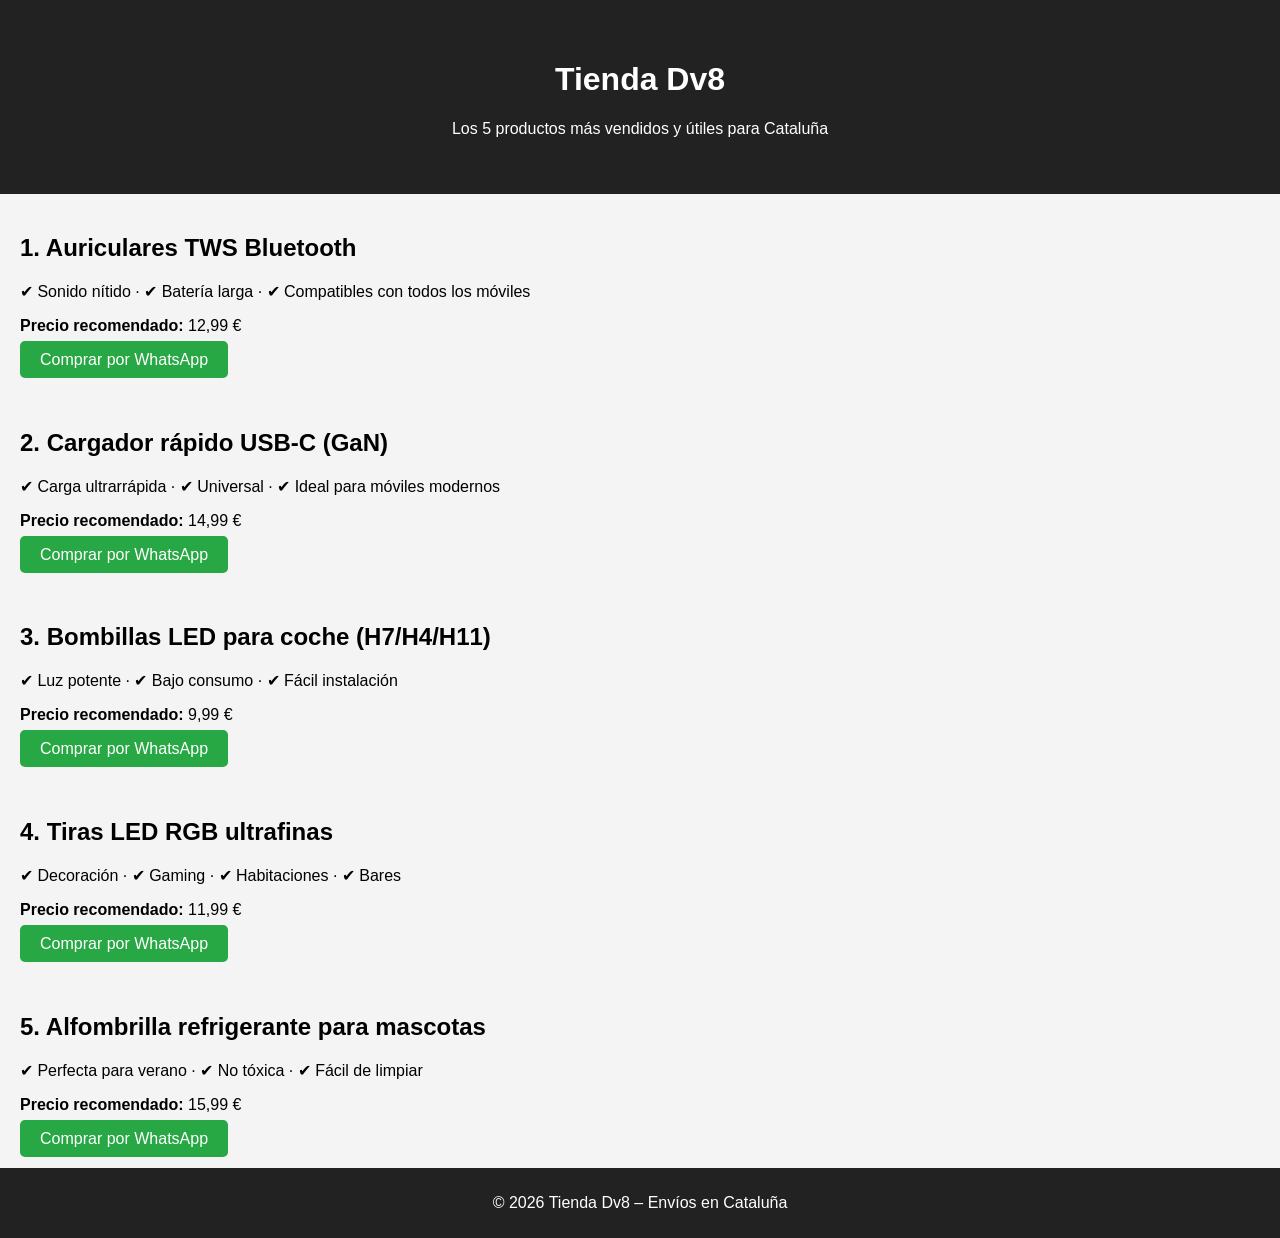
==== index.html @ 0e601c6a "Actualizar tienda NUEVOS PRODUCTOS – nuevo index.html" ====
<!DOCTYPE html>
<html lang="es">
<head>
  <meta charset="UTF-8">
  <title>Tienda Dv8 – Productos Top</title>
  <link rel="stylesheet" href="style.css">
</head>

<body>
  <header>
    <h1>Tienda Dv8</h1>
    <p>Los 5 productos más vendidos y útiles para Cataluña</p>
  </header>

  <section class="producto">
    <h2>1. Auriculares TWS Bluetooth</h2>
    <p>✔ Sonido nítido · ✔ Batería larga · ✔ Compatibles con todos los móviles</p>
    <p><strong>Precio recomendado:</strong> 12,99 €</p>
    <a class="btn" href="https://wa.me/34600000000">Comprar por WhatsApp</a>
  </section>

  <section class="producto">
    <h2>2. Cargador rápido USB‑C (GaN)</h2>
    <p>✔ Carga ultrarrápida · ✔ Universal · ✔ Ideal para móviles modernos</p>
    <p><strong>Precio recomendado:</strong> 14,99 €</p>
    <a class="btn" href="https://wa.me/34600000000">Comprar por WhatsApp</a>
  </section>

  <section class="producto">
    <h2>3. Bombillas LED para coche (H7/H4/H11)</h2>
    <p>✔ Luz potente · ✔ Bajo consumo · ✔ Fácil instalación</p>
    <p><strong>Precio recomendado:</strong> 9,99 €</p>
    <a class="btn" href="https://wa.me/34600000000">Comprar por WhatsApp</a>
  </section>

  <section class="producto">
    <h2>4. Tiras LED RGB ultrafinas</h2>
    <p>✔ Decoración · ✔ Gaming · ✔ Habitaciones · ✔ Bares</p>
    <p><strong>Precio recomendado:</strong> 11,99 €</p>
    <a class="btn" href="https://wa.me/34600000000">Comprar por WhatsApp</a>
  </section>

  <section class="producto">
    <h2>5. Alfombrilla refrigerante para mascotas</h2>
    <p>✔ Perfecta para verano · ✔ No tóxica · ✔ Fácil de limpiar</p>
    <p><strong>Precio recomendado:</strong> 15,99 €</p>
    <a class="btn" href="https://wa.me/34600000000">Comprar por WhatsApp</a>
  </section>

  <footer>
    <p>© 2026 Tienda Dv8 – Envíos en Cataluña</p>
  </footer>
</body>
</html>
---- style.css ----
body { font-family: Arial; margin: 0; background: #f4f4f4; }
header { background: #222; color: white; padding: 40px; text-align: center; }
.btn { background: #28a745; padding: 10px 20px; color: white; text-decoration: none; border-radius: 5px; }
section { padding: 20px; }
footer { background: #222; color: white; text-align: center; padding: 10px; }
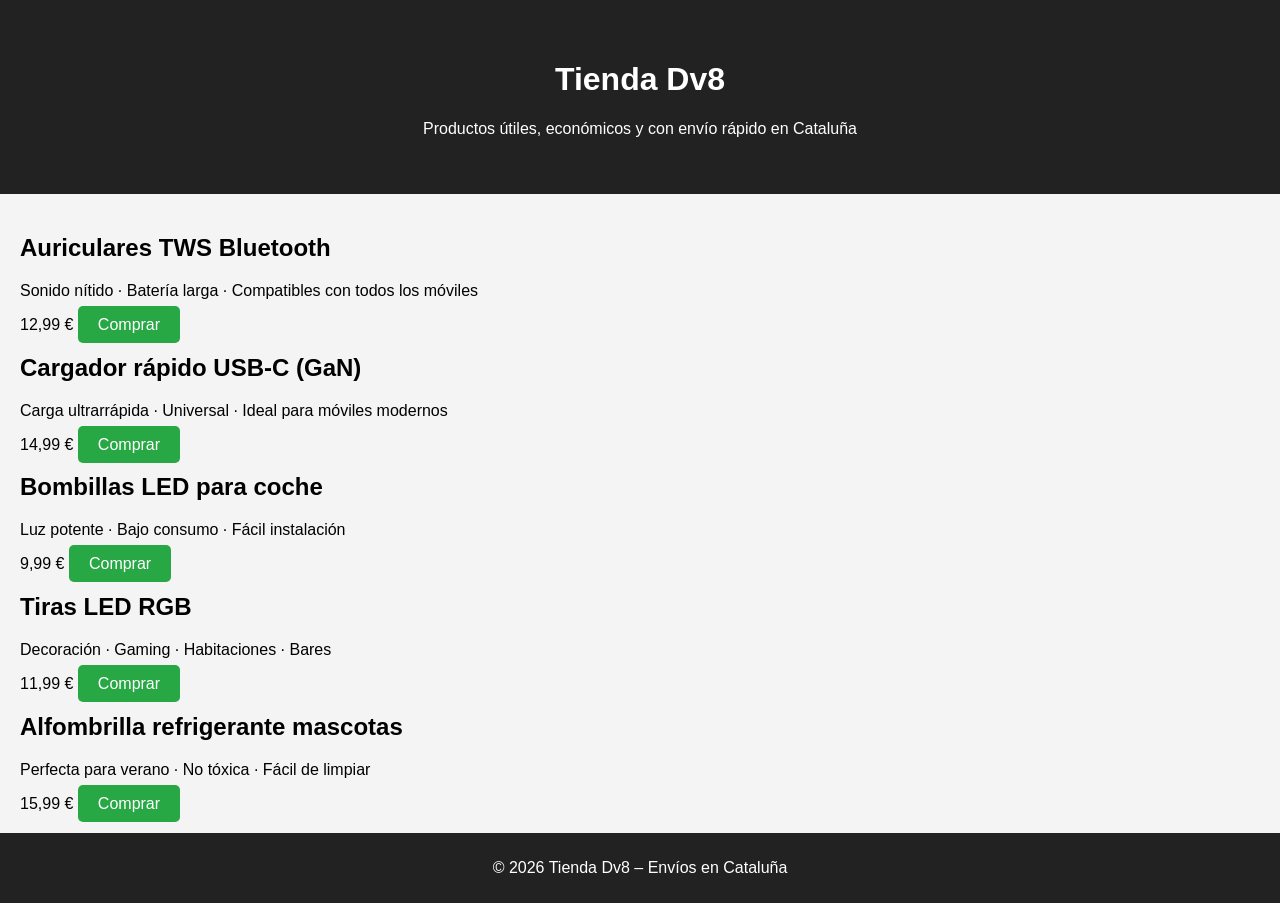
==== commit d5608d6e: "Update index.html" ====
--- a/index.html
+++ b/index.html
@@ -7,44 +7,48 @@
 </head>
 
 <body>
-  <header>
+  <header class="hero">
     <h1>Tienda Dv8</h1>
-    <p>Los 5 productos más vendidos y útiles para Cataluña</p>
+    <p>Productos útiles, económicos y con envío rápido en Cataluña</p>
   </header>
 
-  <section class="producto">
-    <h2>1. Auriculares TWS Bluetooth</h2>
-    <p>✔ Sonido nítido · ✔ Batería larga · ✔ Compatibles con todos los móviles</p>
-    <p><strong>Precio recomendado:</strong> 12,99 €</p>
-    <a class="btn" href="https://wa.me/34600000000">Comprar por WhatsApp</a>
-  </section>
+  <section class="productos-grid">
 
-  <section class="producto">
-    <h2>2. Cargador rápido USB‑C (GaN)</h2>
-    <p>✔ Carga ultrarrápida · ✔ Universal · ✔ Ideal para móviles modernos</p>
-    <p><strong>Precio recomendado:</strong> 14,99 €</p>
-    <a class="btn" href="https://wa.me/34600000000">Comprar por WhatsApp</a>
-  </section>
+    <div class="card">
+      <h2>Auriculares TWS Bluetooth</h2>
+      <p>Sonido nítido · Batería larga · Compatibles con todos los móviles</p>
+      <span class="precio">12,99 €</span>
+      <a class="btn" href="https://wa.me/34600000000">Comprar</a>
+    </div>
 
-  <section class="producto">
-    <h2>3. Bombillas LED para coche (H7/H4/H11)</h2>
-    <p>✔ Luz potente · ✔ Bajo consumo · ✔ Fácil instalación</p>
-    <p><strong>Precio recomendado:</strong> 9,99 €</p>
-    <a class="btn" href="https://wa.me/34600000000">Comprar por WhatsApp</a>
-  </section>
+    <div class="card">
+      <h2>Cargador rápido USB‑C (GaN)</h2>
+      <p>Carga ultrarrápida · Universal · Ideal para móviles modernos</p>
+      <span class="precio">14,99 €</span>
+      <a class="btn" href="https://wa.me/34600000000">Comprar</a>
+    </div>
 
-  <section class="producto">
-    <h2>4. Tiras LED RGB ultrafinas</h2>
-    <p>✔ Decoración · ✔ Gaming · ✔ Habitaciones · ✔ Bares</p>
-    <p><strong>Precio recomendado:</strong> 11,99 €</p>
-    <a class="btn" href="https://wa.me/34600000000">Comprar por WhatsApp</a>
-  </section>
+    <div class="card">
+      <h2>Bombillas LED para coche</h2>
+      <p>Luz potente · Bajo consumo · Fácil instalación</p>
+      <span class="precio">9,99 €</span>
+      <a class="btn" href="https://wa.me/34600000000">Comprar</a>
+    </div>
 
-  <section class="producto">
-    <h2>5. Alfombrilla refrigerante para mascotas</h2>
-    <p>✔ Perfecta para verano · ✔ No tóxica · ✔ Fácil de limpiar</p>
-    <p><strong>Precio recomendado:</strong> 15,99 €</p>
-    <a class="btn" href="https://wa.me/34600000000">Comprar por WhatsApp</a>
+    <div class="card">
+      <h2>Tiras LED RGB</h2>
+      <p>Decoración · Gaming · Habitaciones · Bares</p>
+      <span class="precio">11,99 €</span>
+      <a class="btn" href="https://wa.me/34600000000">Comprar</a>
+    </div>
+
+    <div class="card">
+      <h2>Alfombrilla refrigerante mascotas</h2>
+      <p>Perfecta para verano · No tóxica · Fácil de limpiar</p>
+      <span class="precio">15,99 €</span>
+      <a class="btn" href="https://wa.me/34600000000">Comprar</a>
+    </div>
+
   </section>
 
   <footer>
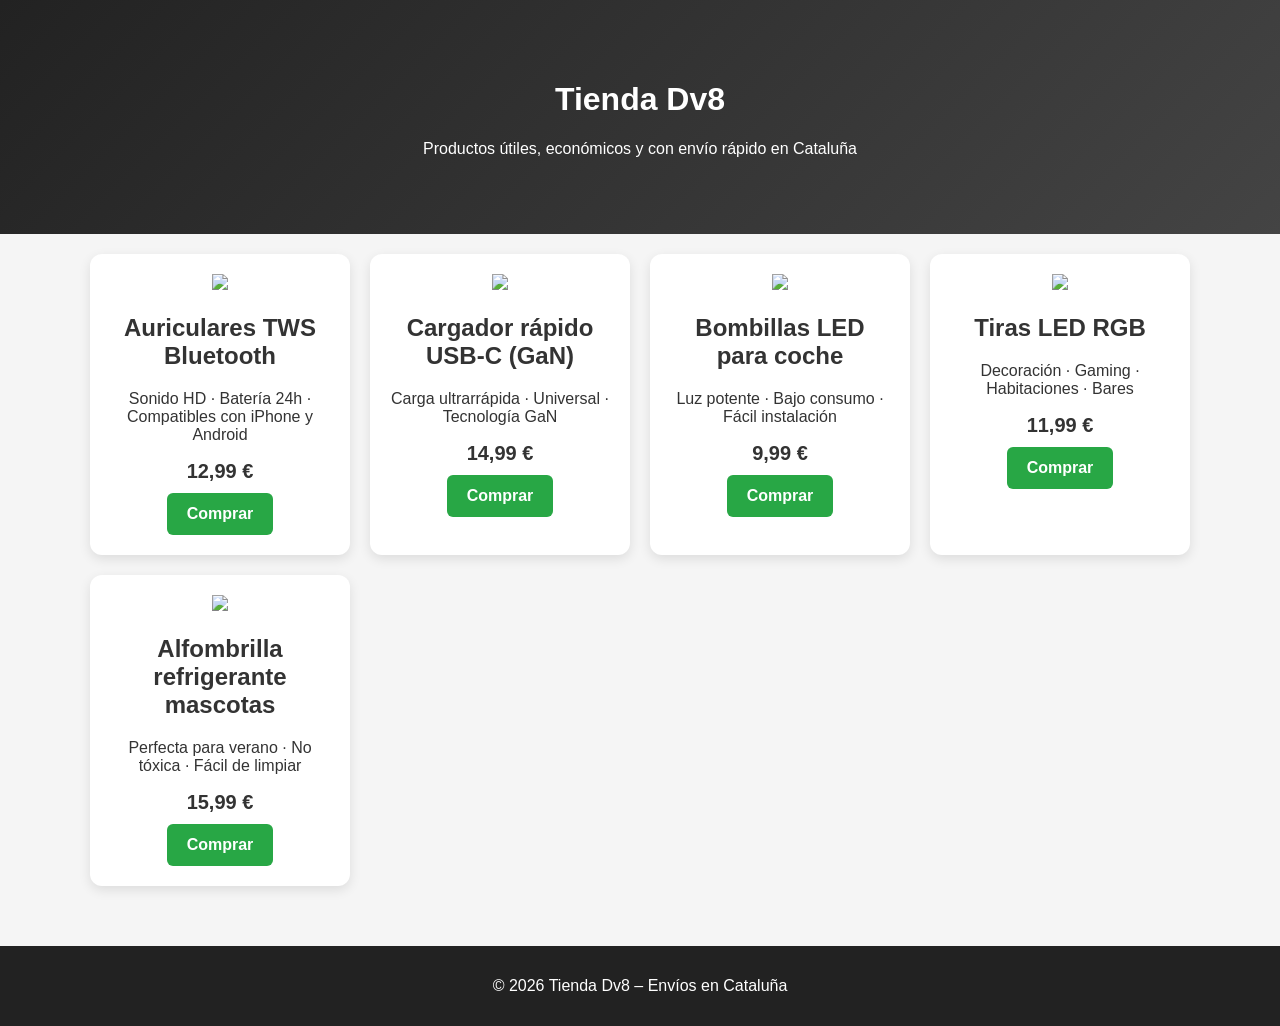
==== commit 977b0bcc: "Update index.html" ====
--- a/index.html
+++ b/index.html
@@ -14,42 +14,48 @@
 
   <section class="productos-grid">
 
-    <div class="card">
-      <h2>Auriculares TWS Bluetooth</h2>
-      <p>Sonido nítido · Batería larga · Compatibles con todos los móviles</p>
-      <span class="precio">12,99 €</span>
-      <a class="btn" href="https://wa.me/34600000000">Comprar</a>
-    </div>
+  <div class="card">
+    <img src="https://i.imgur.com/8kYtYtB.png" class="producto-img">
+    <h2>Auriculares TWS Bluetooth</h2>
+    <p>Sonido HD · Batería 24h · Compatibles con iPhone y Android</p>
+    <span class="precio">12,99 €</span>
+    <a class="btn" href="https://wa.me/34600000000">Comprar</a>
+  </div>
 
-    <div class="card">
-      <h2>Cargador rápido USB‑C (GaN)</h2>
-      <p>Carga ultrarrápida · Universal · Ideal para móviles modernos</p>
-      <span class="precio">14,99 €</span>
-      <a class="btn" href="https://wa.me/34600000000">Comprar</a>
-    </div>
+  <div class="card">
+    <img src="https://i.imgur.com/1tVhJgW.png" class="producto-img">
+    <h2>Cargador rápido USB‑C (GaN)</h2>
+    <p>Carga ultrarrápida · Universal · Tecnología GaN</p>
+    <span class="precio">14,99 €</span>
+    <a class="btn" href="https://wa.me/34600000000">Comprar</a>
+  </div>
 
-    <div class="card">
-      <h2>Bombillas LED para coche</h2>
-      <p>Luz potente · Bajo consumo · Fácil instalación</p>
-      <span class="precio">9,99 €</span>
-      <a class="btn" href="https://wa.me/34600000000">Comprar</a>
-    </div>
+  <div class="card">
+    <img src="https://i.imgur.com/6Xk8u2B.png" class="producto-img">
+    <h2>Bombillas LED para coche</h2>
+    <p>Luz potente · Bajo consumo · Fácil instalación</p>
+    <span class="precio">9,99 €</span>
+    <a class="btn" href="https://wa.me/34600000000">Comprar</a>
+  </div>
 
-    <div class="card">
-      <h2>Tiras LED RGB</h2>
-      <p>Decoración · Gaming · Habitaciones · Bares</p>
-      <span class="precio">11,99 €</span>
-      <a class="btn" href="https://wa.me/34600000000">Comprar</a>
-    </div>
+  <div class="card">
+    <img src="https://i.imgur.com/7Yt8r9P.png" class="producto-img">
+    <h2>Tiras LED RGB</h2>
+    <p>Decoración · Gaming · Habitaciones · Bares</p>
+    <span class="precio">11,99 €</span>
+    <a class="btn" href="https://wa.me/34600000000">Comprar</a>
+  </div>
 
-    <div class="card">
-      <h2>Alfombrilla refrigerante mascotas</h2>
-      <p>Perfecta para verano · No tóxica · Fácil de limpiar</p>
-      <span class="precio">15,99 €</span>
-      <a class="btn" href="https://wa.me/34600000000">Comprar</a>
-    </div>
+  <div class="card">
+    <img src="https://i.imgur.com/5kT8u8Q.png" class="producto-img">
+    <h2>Alfombrilla refrigerante mascotas</h2>
+    <p>Perfecta para verano · No tóxica · Fácil de limpiar</p>
+    <span class="precio">15,99 €</span>
+    <a class="btn" href="https://wa.me/34600000000">Comprar</a>
+  </div>
 
-  </section>
+</section>
+
 
   <footer>
     <p>© 2026 Tienda Dv8 – Envíos en Cataluña</p>
--- a/style.css
+++ b/style.css
@@ -1,5 +1,69 @@
-body { font-family: Arial; margin: 0; background: #f4f4f4; }
-header { background: #222; color: white; padding: 40px; text-align: center; }
-.btn { background: #28a745; padding: 10px 20px; color: white; text-decoration: none; border-radius: 5px; }
-section { padding: 20px; }
-footer { background: #222; color: white; text-align: center; padding: 10px; }
+body {
+  font-family: Arial, sans-serif;
+  margin: 0;
+  background: #f5f5f5;
+  color: #333;
+}
+
+/* HERO */
+.hero {
+  background: linear-gradient(135deg, #222, #444);
+  color: white;
+  text-align: center;
+  padding: 60px 20px;
+}
+
+/* GRID */
+.productos-grid {
+  display: grid;
+  grid-template-columns: repeat(auto-fit, minmax(260px, 1fr));
+  gap: 20px;
+  padding: 20px;
+  max-width: 1100px;
+  margin: auto;
+}
+
+/* PRODUCT CARD */
+.card {
+  background: white;
+  padding: 20px;
+  border-radius: 12px;
+  box-shadow: 0 4px 12px rgba(0,0,0,0.1);
+  text-align: center;
+  transition: transform 0.2s;
+}
+
+.card:hover {
+  transform: translateY(-5px);
+}
+
+.precio {
+  display: block;
+  font-size: 20px;
+  font-weight: bold;
+  margin: 10px 0;
+}
+
+/* BUTTON */
+.btn {
+  display: inline-block;
+  background: #28a745;
+  padding: 12px 20px;
+  color: white;
+  text-decoration: none;
+  border-radius: 6px;
+  font-weight: bold;
+}
+
+.btn:hover {
+  background: #218838;
+}
+
+/* FOOTER */
+footer {
+  background: #222;
+  color: white;
+  text-align: center;
+  padding: 15px;
+  margin-top: 40px;
+}
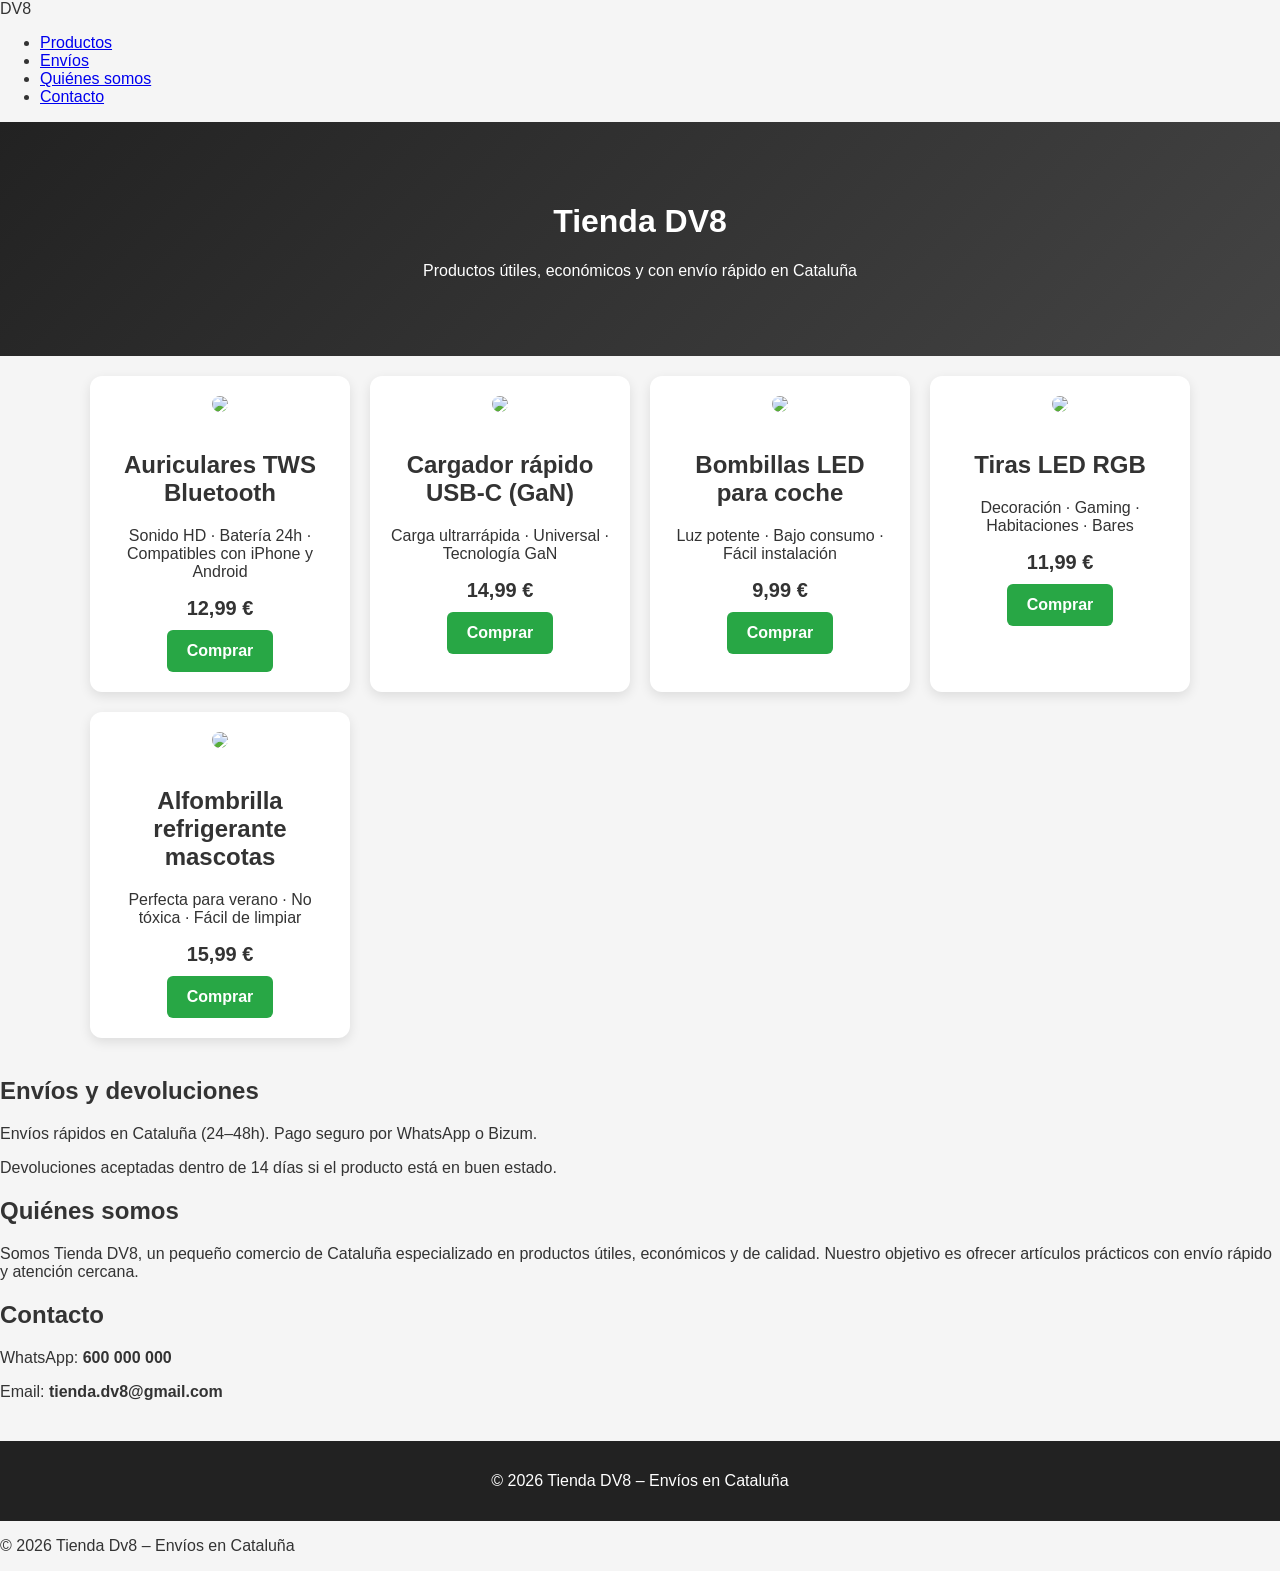
==== commit aa0a7601: "Update index.html" ====
--- a/index.html
+++ b/index.html
@@ -2,62 +2,102 @@
 <html lang="es">
 <head>
   <meta charset="UTF-8">
-  <title>Tienda Dv8 – Productos Top</title>
+  <title>Tienda DV8 – Productos Útiles y Económicos</title>
   <link rel="stylesheet" href="style.css">
 </head>
 
 <body>
+
+  <!-- NAV -->
+  <nav>
+    <div class="logo">DV8</div>
+    <ul>
+      <li><a href="#productos">Productos</a></li>
+      <li><a href="#envios">Envíos</a></li>
+      <li><a href="#nosotros">Quiénes somos</a></li>
+      <li><a href="#contacto">Contacto</a></li>
+    </ul>
+  </nav>
+
+  <!-- HERO -->
   <header class="hero">
-    <h1>Tienda Dv8</h1>
+    <h1>Tienda DV8</h1>
     <p>Productos útiles, económicos y con envío rápido en Cataluña</p>
   </header>
 
-  <section class="productos-grid">
+  <!-- PRODUCTOS -->
+  <section id="productos" class="productos-grid">
 
-  <div class="card">
-    <img src="https://i.imgur.com/8kYtYtB.png" class="producto-img">
-    <h2>Auriculares TWS Bluetooth</h2>
-    <p>Sonido HD · Batería 24h · Compatibles con iPhone y Android</p>
-    <span class="precio">12,99 €</span>
-    <a class="btn" href="https://wa.me/34600000000">Comprar</a>
-  </div>
+    <div class="card">
+      <img src="https://i.imgur.com/8kYtYtB.png" class="producto-img">
+      <h2>Auriculares TWS Bluetooth</h2>
+      <p>Sonido HD · Batería 24h · Compatibles con iPhone y Android</p>
+      <span class="precio">12,99 €</span>
+      <a class="btn" href="https://wa.me/34600000000">Comprar</a>
+    </div>
 
-  <div class="card">
-    <img src="https://i.imgur.com/1tVhJgW.png" class="producto-img">
-    <h2>Cargador rápido USB‑C (GaN)</h2>
-    <p>Carga ultrarrápida · Universal · Tecnología GaN</p>
-    <span class="precio">14,99 €</span>
-    <a class="btn" href="https://wa.me/34600000000">Comprar</a>
-  </div>
+    <div class="card">
+      <img src="https://i.imgur.com/1tVhJgW.png" class="producto-img">
+      <h2>Cargador rápido USB‑C (GaN)</h2>
+      <p>Carga ultrarrápida · Universal · Tecnología GaN</p>
+      <span class="precio">14,99 €</span>
+      <a class="btn" href="https://wa.me/34600000000">Comprar</a>
+    </div>
 
-  <div class="card">
-    <img src="https://i.imgur.com/6Xk8u2B.png" class="producto-img">
-    <h2>Bombillas LED para coche</h2>
-    <p>Luz potente · Bajo consumo · Fácil instalación</p>
-    <span class="precio">9,99 €</span>
-    <a class="btn" href="https://wa.me/34600000000">Comprar</a>
-  </div>
+    <div class="card">
+      <img src="https://i.imgur.com/6Xk8u2B.png" class="producto-img">
+      <h2>Bombillas LED para coche</h2>
+      <p>Luz potente · Bajo consumo · Fácil instalación</p>
+      <span class="precio">9,99 €</span>
+      <a class="btn" href="https://wa.me/34600000000">Comprar</a>
+    </div>
 
-  <div class="card">
-    <img src="https://i.imgur.com/7Yt8r9P.png" class="producto-img">
-    <h2>Tiras LED RGB</h2>
-    <p>Decoración · Gaming · Habitaciones · Bares</p>
-    <span class="precio">11,99 €</span>
-    <a class="btn" href="https://wa.me/34600000000">Comprar</a>
-  </div>
+    <div class="card">
+      <img src="https://i.imgur.com/7Yt8r9P.png" class="producto-img">
+      <h2>Tiras LED RGB</h2>
+      <p>Decoración · Gaming · Habitaciones · Bares</p>
+      <span class="precio">11,99 €</span>
+      <a class="btn" href="https://wa.me/34600000000">Comprar</a>
+    </div>
 
-  <div class="card">
-    <img src="https://i.imgur.com/5kT8u8Q.png" class="producto-img">
-    <h2>Alfombrilla refrigerante mascotas</h2>
-    <p>Perfecta para verano · No tóxica · Fácil de limpiar</p>
-    <span class="precio">15,99 €</span>
-    <a class="btn" href="https://wa.me/34600000000">Comprar</a>
-  </div>
+    <div class="card">
+      <img src="https://i.imgur.com/5kT8u8Q.png" class="producto-img">
+      <h2>Alfombrilla refrigerante mascotas</h2>
+      <p>Perfecta para verano · No tóxica · Fácil de limpiar</p>
+      <span class="precio">15,99 €</span>
+      <a class="btn" href="https://wa.me/34600000000">Comprar</a>
+    </div>
 
-</section>
+  </section>
 
+  <!-- ENVÍOS -->
+  <section id="envios" class="info">
+    <h2>Envíos y devoluciones</h2>
+    <p>Envíos rápidos en Cataluña (24–48h). Pago seguro por WhatsApp o Bizum.</p>
+    <p>Devoluciones aceptadas dentro de 14 días si el producto está en buen estado.</p>
+  </section>
 
+  <!-- QUIÉNES SOMOS -->
+  <section id="nosotros" class="info">
+    <h2>Quiénes somos</h2>
+    <p>Somos Tienda DV8, un pequeño comercio de Cataluña especializado en productos útiles, económicos y de calidad. Nuestro objetivo es ofrecer artículos prácticos con envío rápido y atención cercana.</p>
+  </section>
+
+  <!-- CONTACTO -->
+  <section id="contacto" class="info">
+    <h2>Contacto</h2>
+    <p>WhatsApp: <strong>600 000 000</strong></p>
+    <p>Email: <strong>tienda.dv8@gmail.com</strong></p>
+  </section>
+
+  <!-- FOOTER -->
   <footer>
+    <p>© 2026 Tienda DV8 – Envíos en Cataluña</p>
+  </footer>
+
+</body>
+</html>
+
     <p>© 2026 Tienda Dv8 – Envíos en Cataluña</p>
   </footer>
 </body>
--- a/style.css
+++ b/style.css
@@ -67,3 +67,8 @@
   padding: 15px;
   margin-top: 40px;
 }
+.producto-img {
+  width: 100%;
+  border-radius: 10px;
+  margin-bottom: 15px;
+}
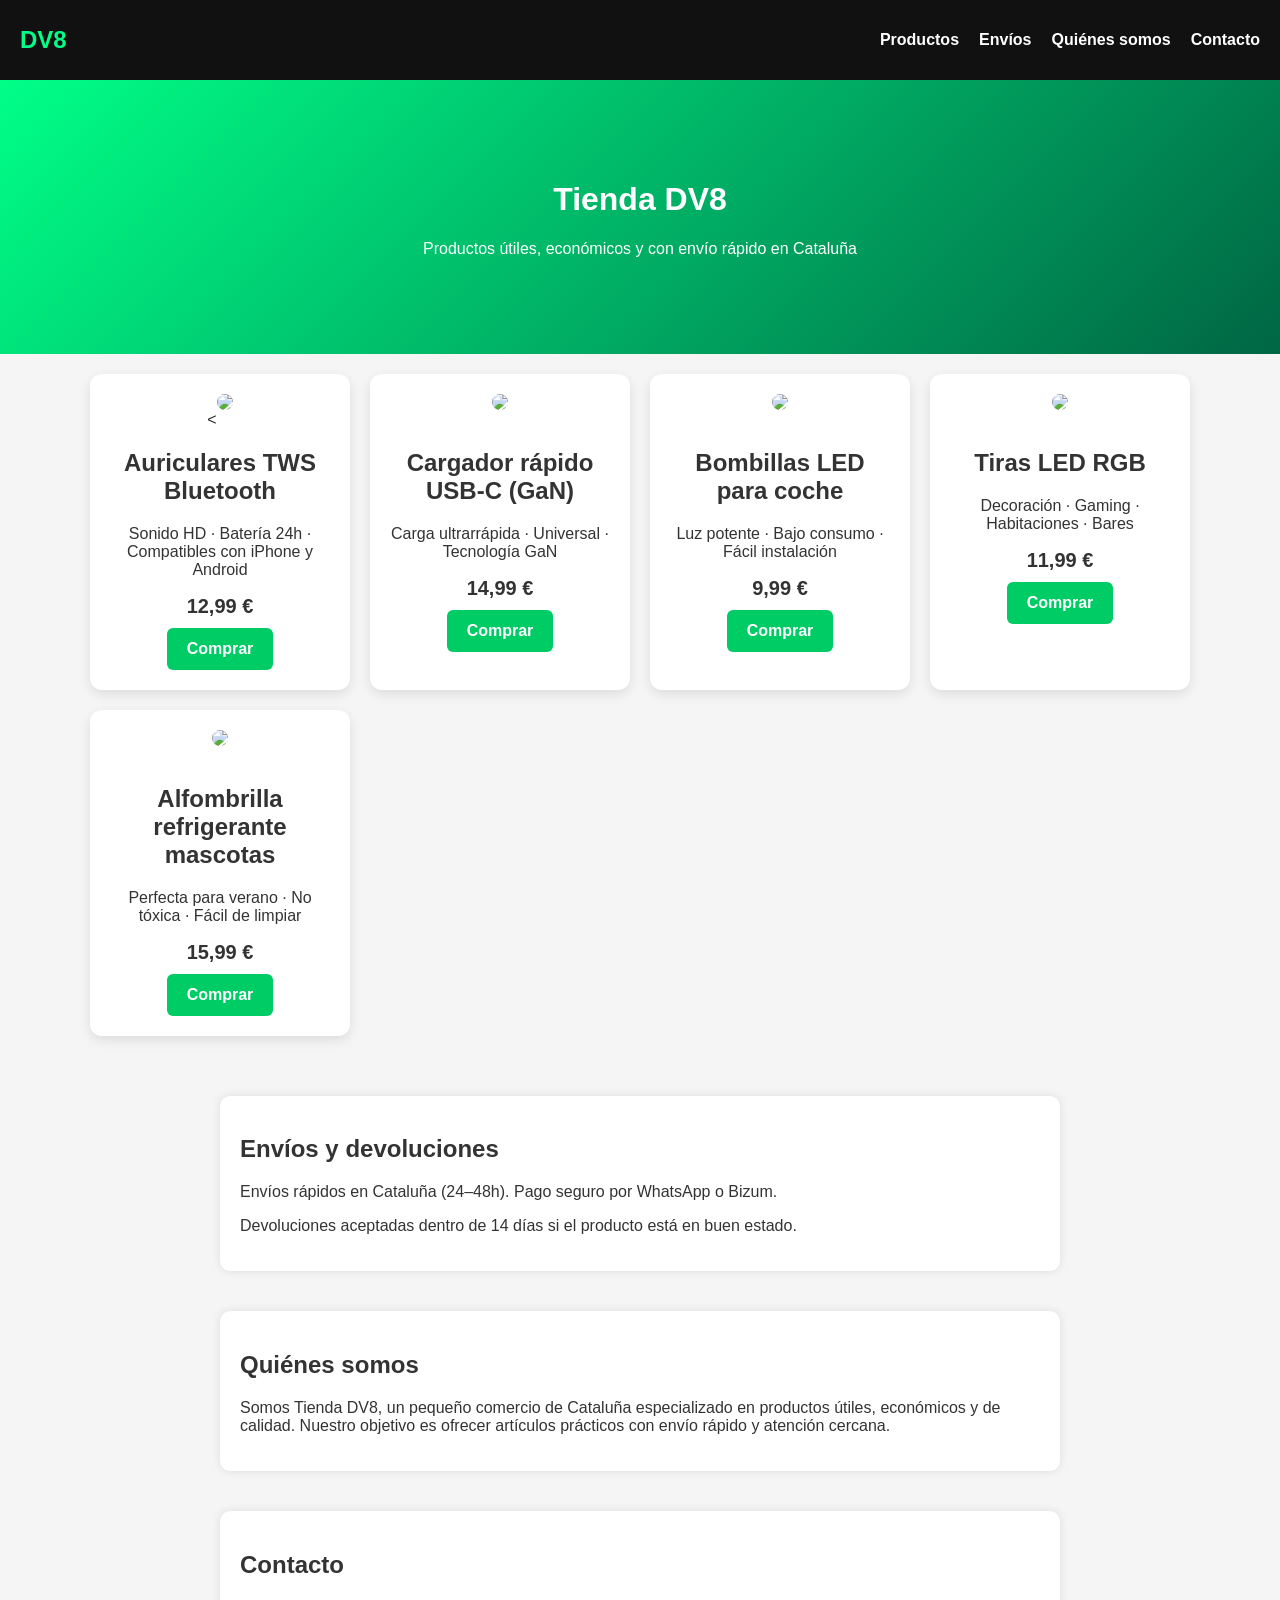
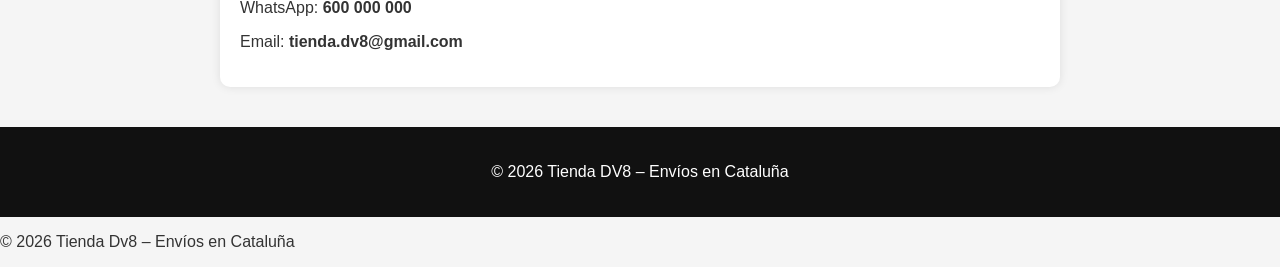
==== commit 8d587c33: "Update index.html" ====
--- a/index.html
+++ b/index.html
@@ -29,7 +29,7 @@
   <section id="productos" class="productos-grid">
 
     <div class="card">
-      <img src="https://i.imgur.com/8kYtYtB.png" class="producto-img">
+      <<img src="https://i.imgur.com/1QeQw7B.jpeg" class="producto-img">
       <h2>Auriculares TWS Bluetooth</h2>
       <p>Sonido HD · Batería 24h · Compatibles con iPhone y Android</p>
       <span class="precio">12,99 €</span>
--- a/style.css
+++ b/style.css
@@ -1,3 +1,4 @@
+/* GENERAL */
 body {
   font-family: Arial, sans-serif;
   margin: 0;
@@ -5,12 +6,44 @@
   color: #333;
 }
 
+/* NAV */
+nav {
+  background: #111;
+  color: white;
+  padding: 15px 20px;
+  display: flex;
+  justify-content: space-between;
+  align-items: center;
+}
+
+nav .logo {
+  font-size: 24px;
+  font-weight: bold;
+  color: #00ff88;
+}
+
+nav ul {
+  list-style: none;
+  display: flex;
+  gap: 20px;
+}
+
+nav ul li a {
+  color: white;
+  text-decoration: none;
+  font-weight: bold;
+}
+
+nav ul li a:hover {
+  color: #00ff88;
+}
+
 /* HERO */
 .hero {
-  background: linear-gradient(135deg, #222, #444);
+  background: linear-gradient(135deg, #00ff88, #006644);
   color: white;
   text-align: center;
-  padding: 60px 20px;
+  padding: 80px 20px;
 }
 
 /* GRID */
@@ -37,6 +70,12 @@
   transform: translateY(-5px);
 }
 
+.producto-img {
+  width: 100%;
+  border-radius: 10px;
+  margin-bottom: 15px;
+}
+
 .precio {
   display: block;
   font-size: 20px;
@@ -47,7 +86,7 @@
 /* BUTTON */
 .btn {
   display: inline-block;
-  background: #28a745;
+  background: #00cc66;
   padding: 12px 20px;
   color: white;
   text-decoration: none;
@@ -56,18 +95,28 @@
 }
 
 .btn:hover {
-  background: #218838;
+  background: #00994d;
+}
+
+/* INFO SECTIONS */
+.info {
+  max-width: 800px;
+  margin: 40px auto;
+  background: white;
+  padding: 20px;
+  border-radius: 10px;
+  box-shadow: 0 0 10px rgba(0,0,0,0.1);
 }
 
 /* FOOTER */
 footer {
-  background: #222;
+  background: #111;
   color: white;
   text-align: center;
-  padding: 15px;
+  padding: 20px;
   margin-top: 40px;
 }
-.producto-img {
+
   width: 100%;
   border-radius: 10px;
   margin-bottom: 15px;
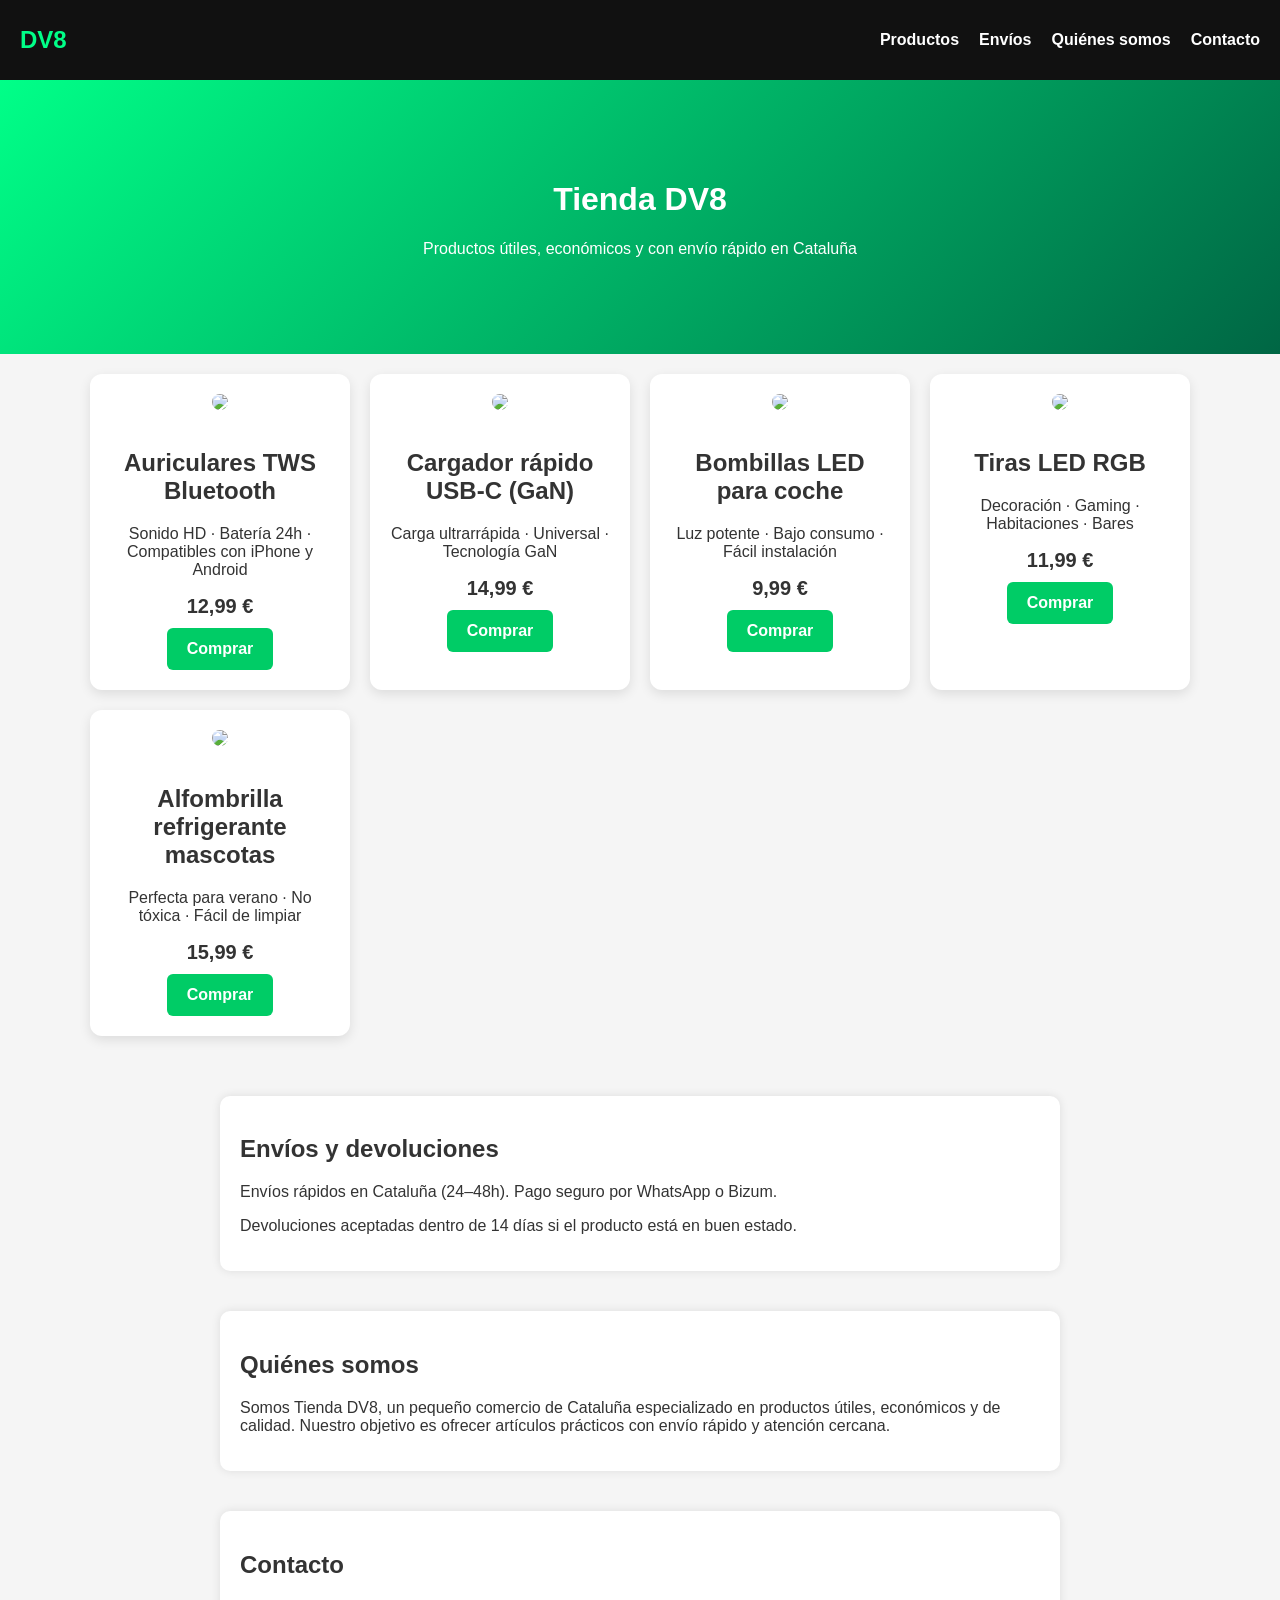
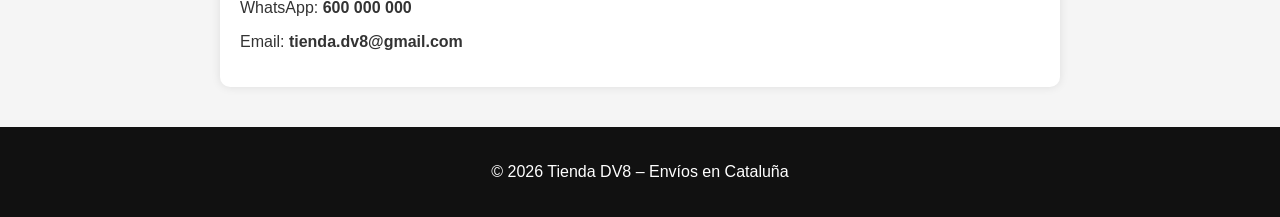
==== commit 67926e81: "Update index.html" ====
--- a/index.html
+++ b/index.html
@@ -29,7 +29,7 @@
   <section id="productos" class="productos-grid">
 
     <div class="card">
-      <<img src="https://i.imgur.com/1QeQw7B.jpeg" class="producto-img">
+      <img src="https://i.imgur.com/1QeQw7B.jpeg" class="producto-img">
       <h2>Auriculares TWS Bluetooth</h2>
       <p>Sonido HD · Batería 24h · Compatibles con iPhone y Android</p>
       <span class="precio">12,99 €</span>
@@ -37,7 +37,7 @@
     </div>
 
     <div class="card">
-      <img src="https://i.imgur.com/1tVhJgW.png" class="producto-img">
+      <img src="https://i.imgur.com/8mQmQyH.jpeg" class="producto-img">
       <h2>Cargador rápido USB‑C (GaN)</h2>
       <p>Carga ultrarrápida · Universal · Tecnología GaN</p>
       <span class="precio">14,99 €</span>
@@ -45,7 +45,7 @@
     </div>
 
     <div class="card">
-      <img src="https://i.imgur.com/6Xk8u2B.png" class="producto-img">
+      <img src="https://i.imgur.com/0pYq7rX.jpeg" class="producto-img">
       <h2>Bombillas LED para coche</h2>
       <p>Luz potente · Bajo consumo · Fácil instalación</p>
       <span class="precio">9,99 €</span>
@@ -53,7 +53,7 @@
     </div>
 
     <div class="card">
-      <img src="https://i.imgur.com/7Yt8r9P.png" class="producto-img">
+      <img src="https://i.imgur.com/6t7p0fF.jpeg" class="producto-img">
       <h2>Tiras LED RGB</h2>
       <p>Decoración · Gaming · Habitaciones · Bares</p>
       <span class="precio">11,99 €</span>
@@ -61,7 +61,7 @@
     </div>
 
     <div class="card">
-      <img src="https://i.imgur.com/5kT8u8Q.png" class="producto-img">
+      <img src="https://i.imgur.com/7pXJf8O.jpeg" class="producto-img">
       <h2>Alfombrilla refrigerante mascotas</h2>
       <p>Perfecta para verano · No tóxica · Fácil de limpiar</p>
       <span class="precio">15,99 €</span>
@@ -98,7 +98,6 @@
 </body>
 </html>
 
-    <p>© 2026 Tienda Dv8 – Envíos en Cataluña</p>
   </footer>
 </body>
 </html>
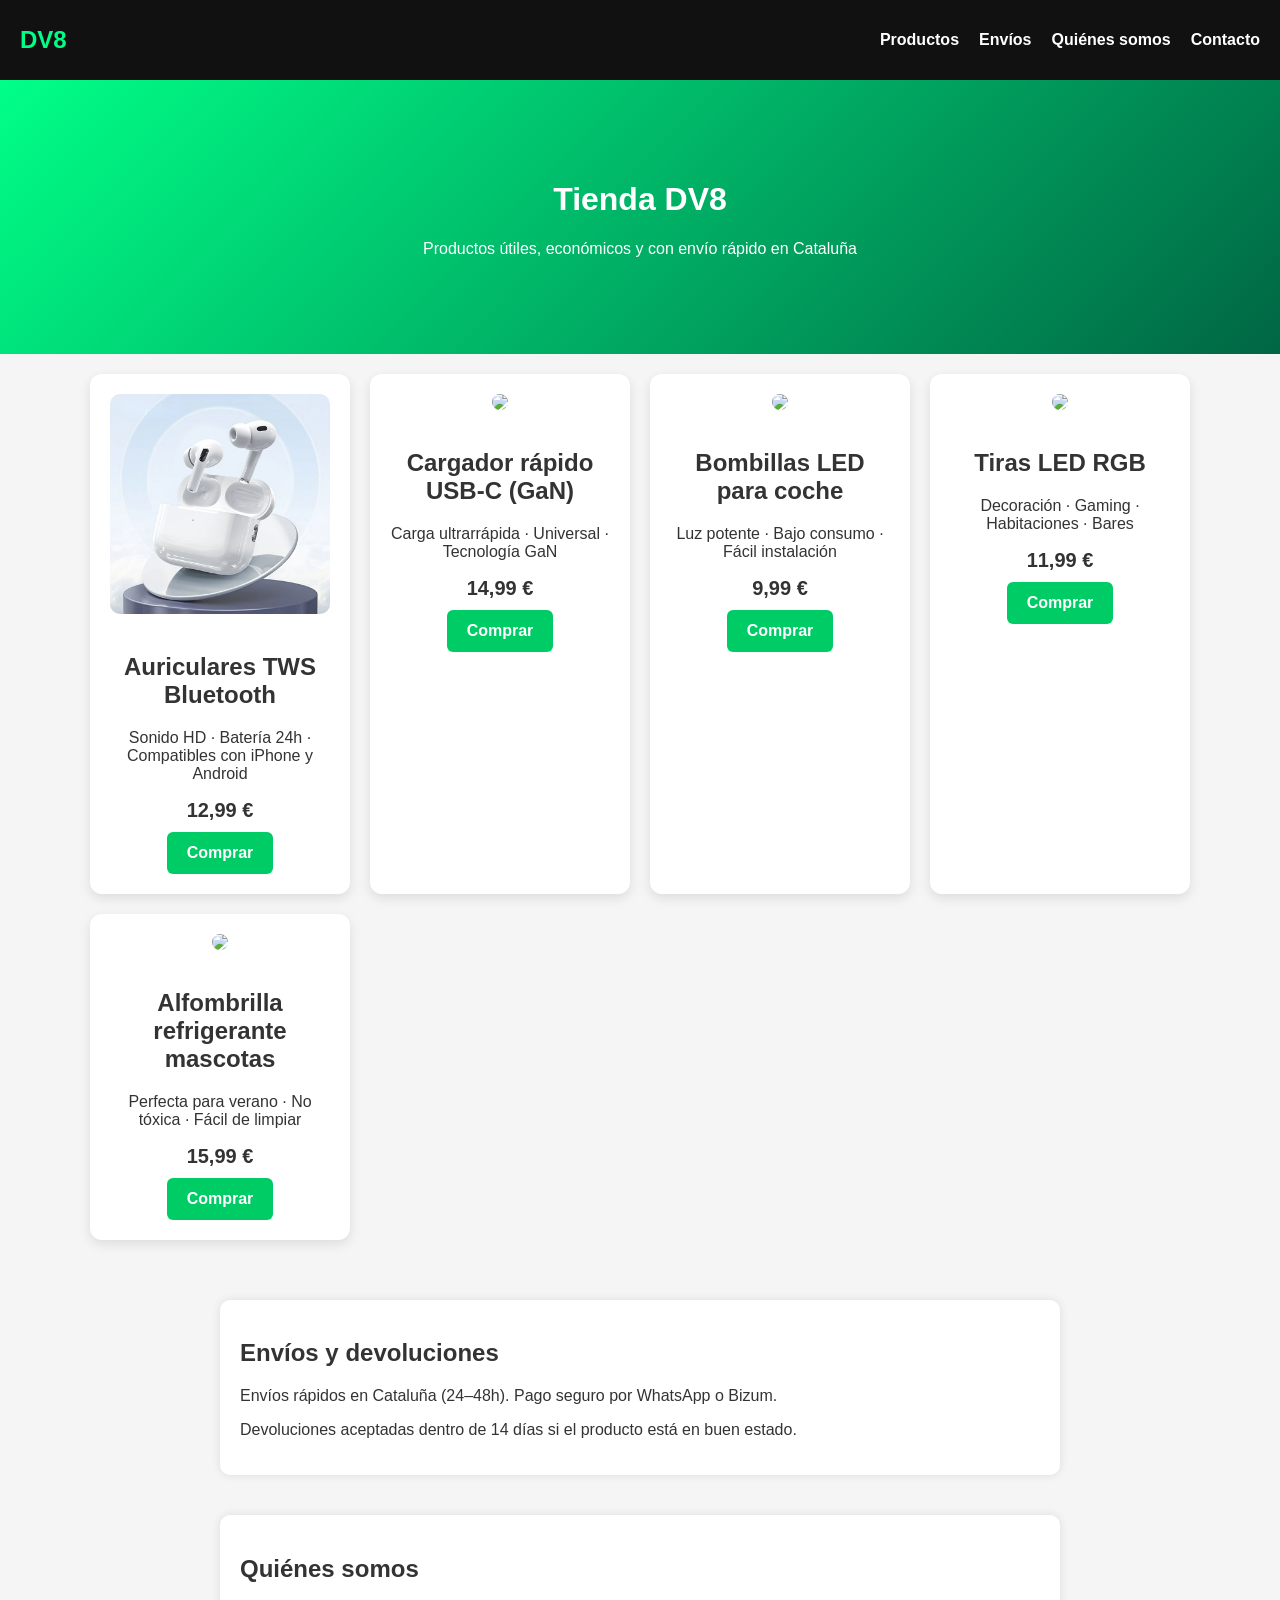
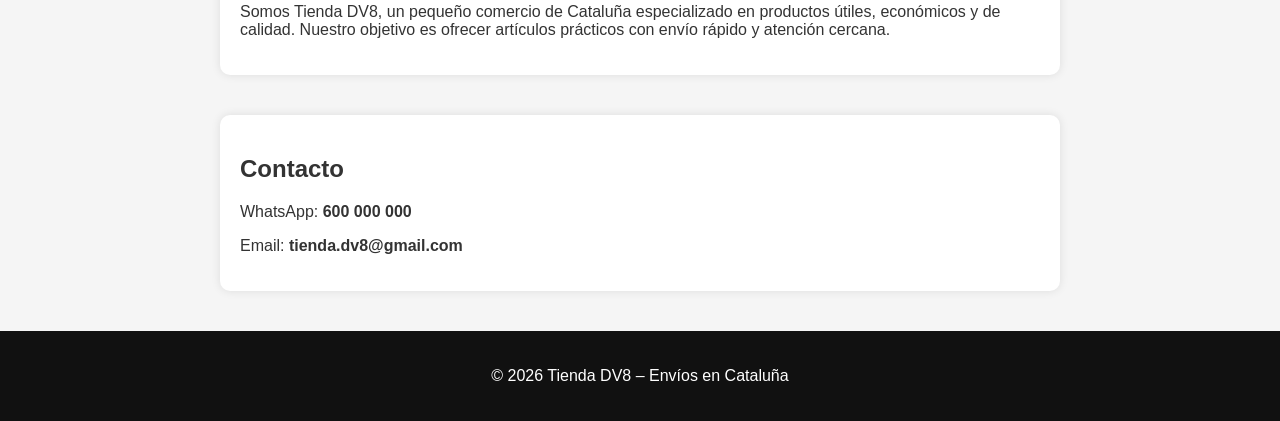
==== commit 105e1a39: "Update index.html" ====
--- a/index.html
+++ b/index.html
@@ -29,7 +29,7 @@
   <section id="productos" class="productos-grid">
 
     <div class="card">
-      <img src="https://i.imgur.com/1QeQw7B.jpeg" class="producto-img">
+      <img src="AURICULARES.jpg" class="producto-img">
       <h2>Auriculares TWS Bluetooth</h2>
       <p>Sonido HD · Batería 24h · Compatibles con iPhone y Android</p>
       <span class="precio">12,99 €</span>
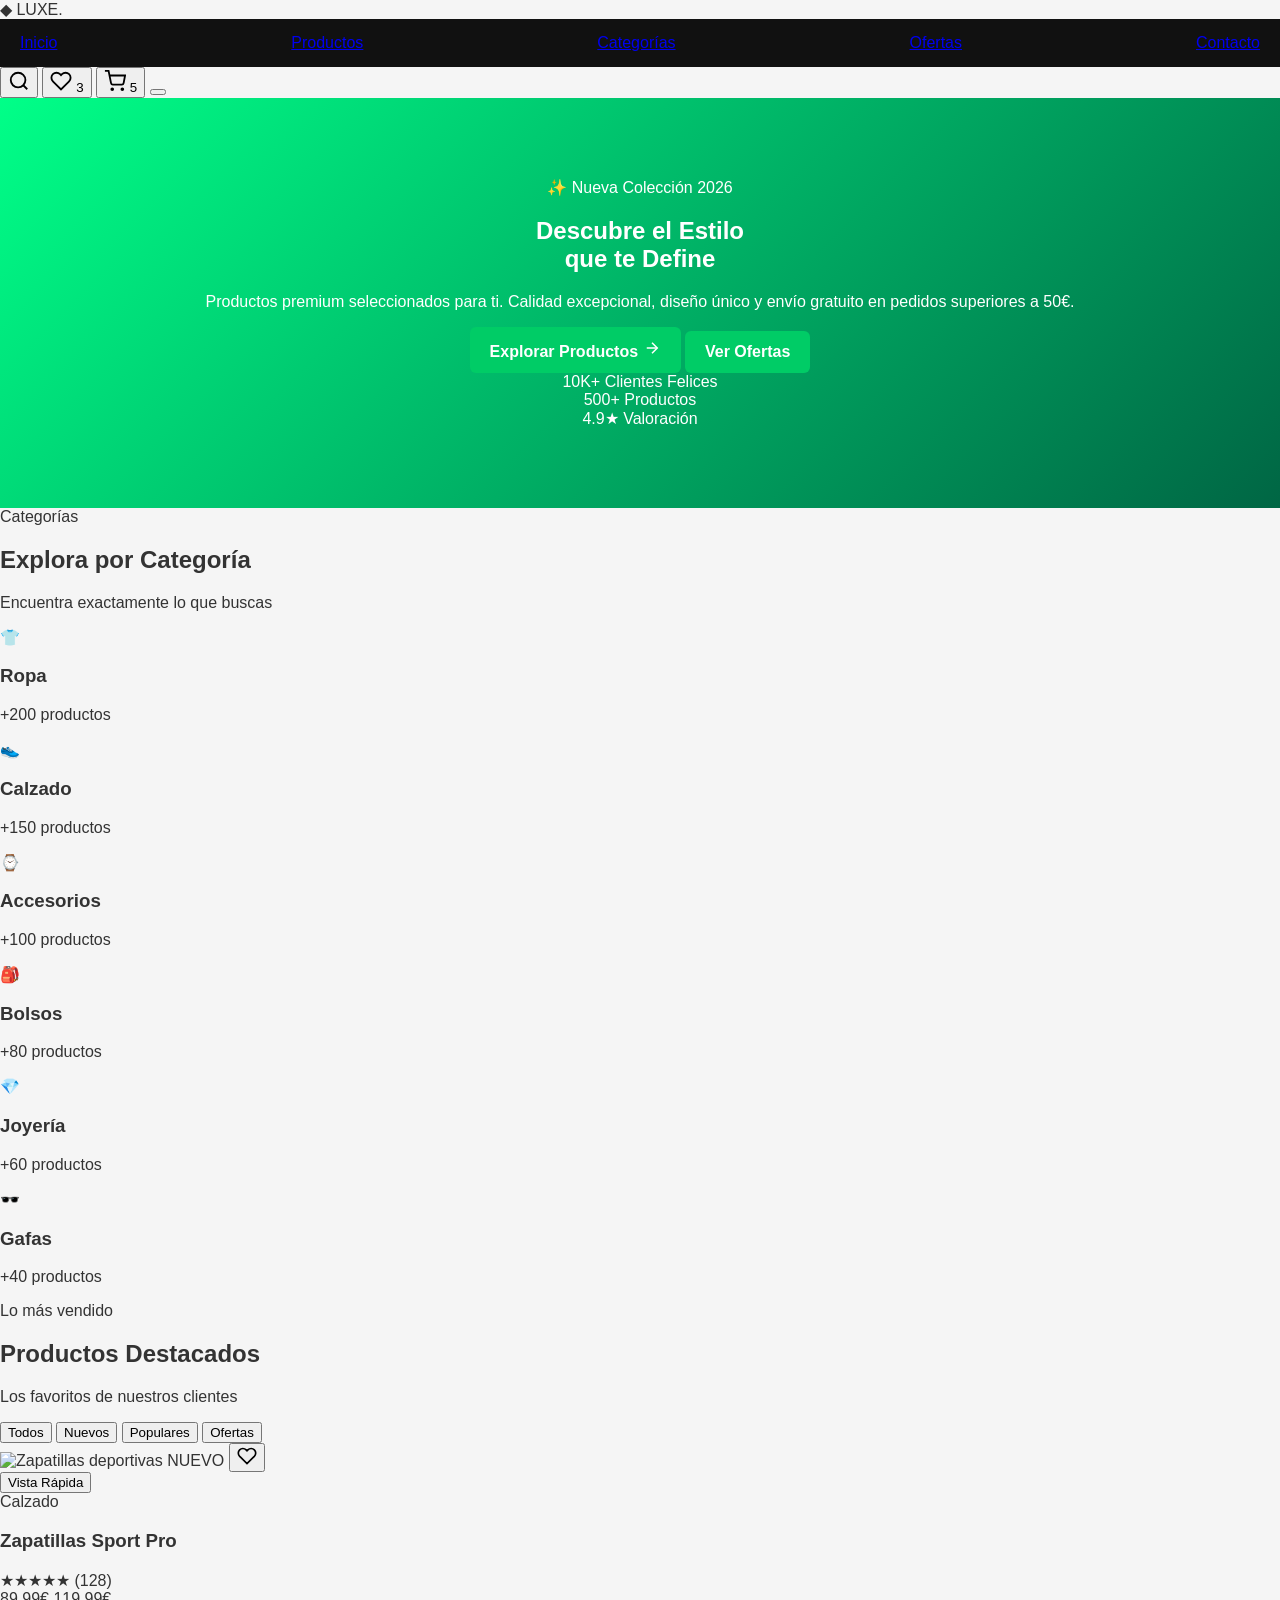
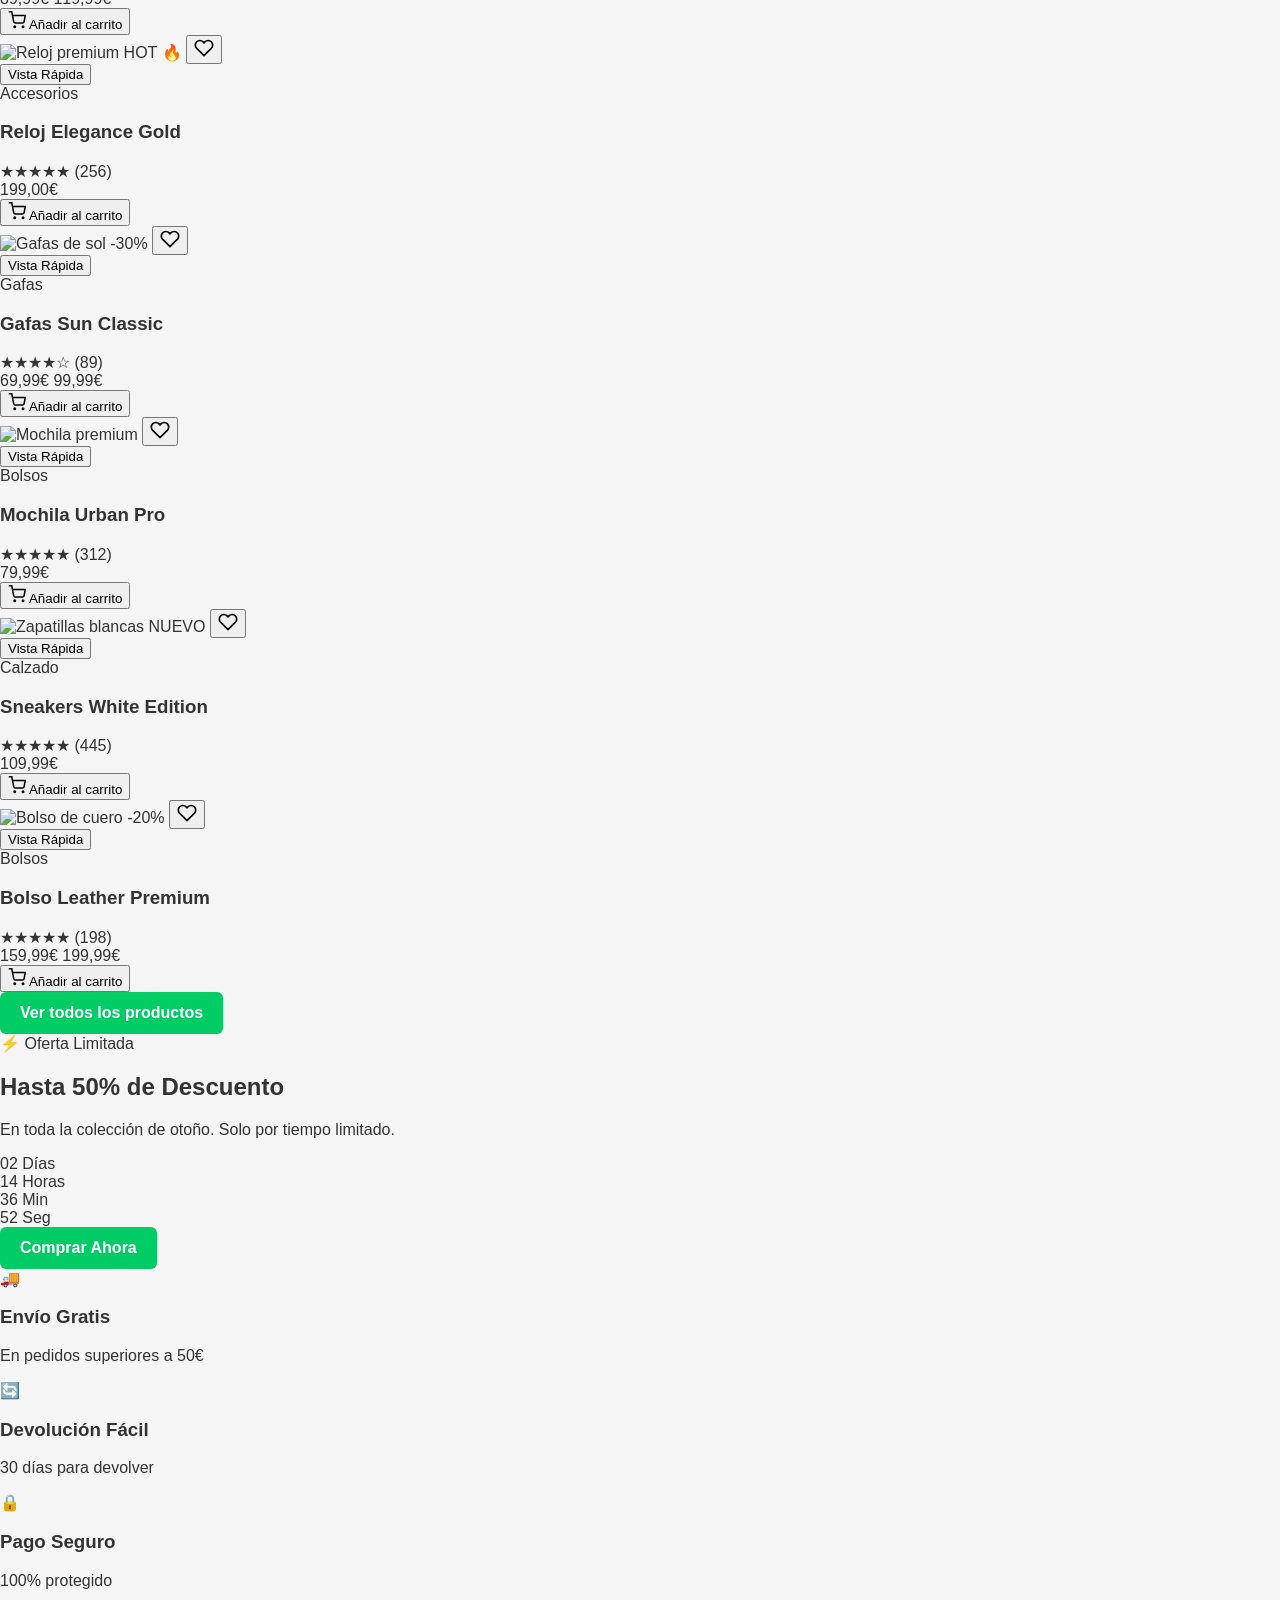
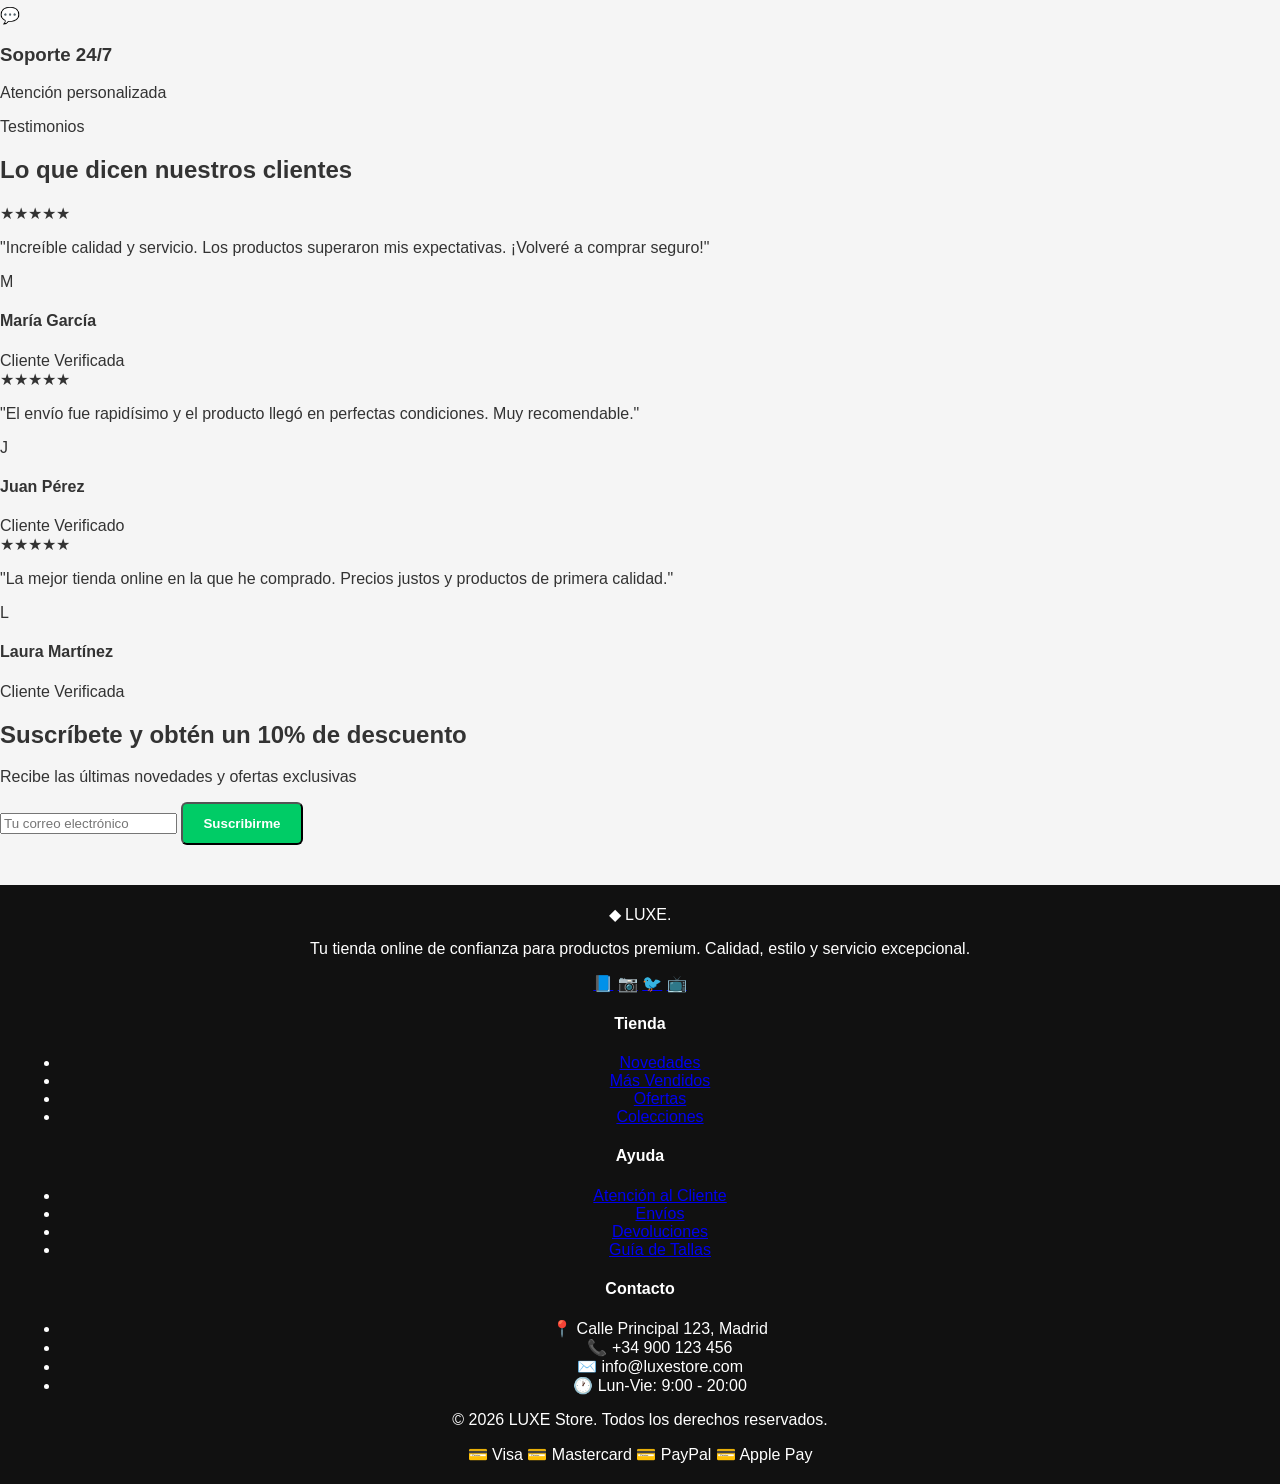
==== commit dca0b58f: "Update index.html" ====
--- a/index.html
+++ b/index.html
@@ -1,103 +1,569 @@
 <!DOCTYPE html>
 <html lang="es">
 <head>
-  <meta charset="UTF-8">
-  <title>Tienda DV8 – Productos Útiles y Económicos</title>
-  <link rel="stylesheet" href="style.css">
+    <meta charset="UTF-8">
+    <meta name="viewport" content="width=device-width, initial-scale=1.0">
+    <title>LUXE Store - Productos Premium</title>
+    <link rel="stylesheet" href="style.css">
+    <link rel="preconnect" href="https://fonts.googleapis.com">
+    <link rel="preconnect" href="https://fonts.gstatic.com" crossorigin>
+    <link href="https://fonts.googleapis.com/css2?family=Poppins:wght@300;400;500;600;700;800&display=swap" rel="stylesheet">
 </head>
-
 <body>
-
-  <!-- NAV -->
-  <nav>
-    <div class="logo">DV8</div>
-    <ul>
-      <li><a href="#productos">Productos</a></li>
-      <li><a href="#envios">Envíos</a></li>
-      <li><a href="#nosotros">Quiénes somos</a></li>
-      <li><a href="#contacto">Contacto</a></li>
-    </ul>
-  </nav>
-
-  <!-- HERO -->
-  <header class="hero">
-    <h1>Tienda DV8</h1>
-    <p>Productos útiles, económicos y con envío rápido en Cataluña</p>
-  </header>
-
-  <!-- PRODUCTOS -->
-  <section id="productos" class="productos-grid">
-
-    <div class="card">
-      <img src="AURICULARES.jpg" class="producto-img">
-      <h2>Auriculares TWS Bluetooth</h2>
-      <p>Sonido HD · Batería 24h · Compatibles con iPhone y Android</p>
-      <span class="precio">12,99 €</span>
-      <a class="btn" href="https://wa.me/34600000000">Comprar</a>
-    </div>
-
-    <div class="card">
-      <img src="https://i.imgur.com/8mQmQyH.jpeg" class="producto-img">
-      <h2>Cargador rápido USB‑C (GaN)</h2>
-      <p>Carga ultrarrápida · Universal · Tecnología GaN</p>
-      <span class="precio">14,99 €</span>
-      <a class="btn" href="https://wa.me/34600000000">Comprar</a>
-    </div>
-
-    <div class="card">
-      <img src="https://i.imgur.com/0pYq7rX.jpeg" class="producto-img">
-      <h2>Bombillas LED para coche</h2>
-      <p>Luz potente · Bajo consumo · Fácil instalación</p>
-      <span class="precio">9,99 €</span>
-      <a class="btn" href="https://wa.me/34600000000">Comprar</a>
-    </div>
-
-    <div class="card">
-      <img src="https://i.imgur.com/6t7p0fF.jpeg" class="producto-img">
-      <h2>Tiras LED RGB</h2>
-      <p>Decoración · Gaming · Habitaciones · Bares</p>
-      <span class="precio">11,99 €</span>
-      <a class="btn" href="https://wa.me/34600000000">Comprar</a>
-    </div>
-
-    <div class="card">
-      <img src="https://i.imgur.com/7pXJf8O.jpeg" class="producto-img">
-      <h2>Alfombrilla refrigerante mascotas</h2>
-      <p>Perfecta para verano · No tóxica · Fácil de limpiar</p>
-      <span class="precio">15,99 €</span>
-      <a class="btn" href="https://wa.me/34600000000">Comprar</a>
-    </div>
-
-  </section>
-
-  <!-- ENVÍOS -->
-  <section id="envios" class="info">
-    <h2>Envíos y devoluciones</h2>
-    <p>Envíos rápidos en Cataluña (24–48h). Pago seguro por WhatsApp o Bizum.</p>
-    <p>Devoluciones aceptadas dentro de 14 días si el producto está en buen estado.</p>
-  </section>
-
-  <!-- QUIÉNES SOMOS -->
-  <section id="nosotros" class="info">
-    <h2>Quiénes somos</h2>
-    <p>Somos Tienda DV8, un pequeño comercio de Cataluña especializado en productos útiles, económicos y de calidad. Nuestro objetivo es ofrecer artículos prácticos con envío rápido y atención cercana.</p>
-  </section>
-
-  <!-- CONTACTO -->
-  <section id="contacto" class="info">
-    <h2>Contacto</h2>
-    <p>WhatsApp: <strong>600 000 000</strong></p>
-    <p>Email: <strong>tienda.dv8@gmail.com</strong></p>
-  </section>
-
-  <!-- FOOTER -->
-  <footer>
-    <p>© 2026 Tienda DV8 – Envíos en Cataluña</p>
-  </footer>
-
+    <!-- HEADER / NAVEGACIÓN -->
+    <header class="header">
+        <div class="container">
+            <div class="nav-wrapper">
+                <div class="logo">
+                    <span class="logo-icon">◆</span>
+                    <span class="logo-text">LUXE<span class="logo-dot">.</span></span>
+                </div>
+                
+                <nav class="nav-menu">
+                    <a href="#inicio" class="nav-link active">Inicio</a>
+                    <a href="#productos" class="nav-link">Productos</a>
+                    <a href="#categorias" class="nav-link">Categorías</a>
+                    <a href="#ofertas" class="nav-link">Ofertas</a>
+                    <a href="#contacto" class="nav-link">Contacto</a>
+                </nav>
+
+                <div class="nav-actions">
+                    <button class="icon-btn" aria-label="Buscar">
+                        <svg width="22" height="22" viewBox="0 0 24 24" fill="none" stroke="currentColor" stroke-width="2">
+                            <circle cx="11" cy="11" r="8"></circle>
+                            <path d="m21 21-4.35-4.35"></path>
+                        </svg>
+                    </button>
+                    <button class="icon-btn" aria-label="Favoritos">
+                        <svg width="22" height="22" viewBox="0 0 24 24" fill="none" stroke="currentColor" stroke-width="2">
+                            <path d="M20.84 4.61a5.5 5.5 0 0 0-7.78 0L12 5.67l-1.06-1.06a5.5 5.5 0 0 0-7.78 7.78l1.06 1.06L12 21.23l7.78-7.78 1.06-1.06a5.5 5.5 0 0 0 0-7.78z"></path>
+                        </svg>
+                        <span class="badge">3</span>
+                    </button>
+                    <button class="icon-btn cart-btn" aria-label="Carrito">
+                        <svg width="22" height="22" viewBox="0 0 24 24" fill="none" stroke="currentColor" stroke-width="2">
+                            <circle cx="9" cy="21" r="1"></circle>
+                            <circle cx="20" cy="21" r="1"></circle>
+                            <path d="M1 1h4l2.68 13.39a2 2 0 0 0 2 1.61h9.72a2 2 0 0 0 2-1.61L23 6H6"></path>
+                        </svg>
+                        <span class="badge">5</span>
+                    </button>
+                    <button class="menu-toggle" aria-label="Menú">
+                        <span></span>
+                        <span></span>
+                        <span></span>
+                    </button>
+                </div>
+            </div>
+        </div>
+    </header>
+
+    <!-- HERO SECTION -->
+    <section class="hero" id="inicio">
+        <div class="hero-bg"></div>
+        <div class="container">
+            <div class="hero-content">
+                <span class="hero-badge">✨ Nueva Colección 2026</span>
+                <h1 class="hero-title">
+                    Descubre el <span class="gradient-text">Estilo</span><br>
+                    que te Define
+                </h1>
+                <p class="hero-description">
+                    Productos premium seleccionados para ti. Calidad excepcional, 
+                    diseño único y envío gratuito en pedidos superiores a 50€.
+                </p>
+                <div class="hero-buttons">
+                    <a href="#productos" class="btn btn-primary">
+                        Explorar Productos
+                        <svg width="18" height="18" viewBox="0 0 24 24" fill="none" stroke="currentColor" stroke-width="2">
+                            <line x1="5" y1="12" x2="19" y2="12"></line>
+                            <polyline points="12 5 19 12 12 19"></polyline>
+                        </svg>
+                    </a>
+                    <a href="#ofertas" class="btn btn-secondary">Ver Ofertas</a>
+                </div>
+                <div class="hero-stats">
+                    <div class="stat">
+                        <span class="stat-number">10K+</span>
+                        <span class="stat-label">Clientes Felices</span>
+                    </div>
+                    <div class="stat">
+                        <span class="stat-number">500+</span>
+                        <span class="stat-label">Productos</span>
+                    </div>
+                    <div class="stat">
+                        <span class="stat-number">4.9★</span>
+                        <span class="stat-label">Valoración</span>
+                    </div>
+                </div>
+            </div>
+        </div>
+    </section>
+
+    <!-- CATEGORÍAS -->
+    <section class="categories" id="categorias">
+        <div class="container">
+            <div class="section-header">
+                <span class="section-tag">Categorías</span>
+                <h2 class="section-title">Explora por Categoría</h2>
+                <p class="section-subtitle">Encuentra exactamente lo que buscas</p>
+            </div>
+            <div class="categories-grid">
+                <div class="category-card">
+                    <div class="category-icon">👕</div>
+                    <h3>Ropa</h3>
+                    <p>+200 productos</p>
+                </div>
+                <div class="category-card">
+                    <div class="category-icon">👟</div>
+                    <h3>Calzado</h3>
+                    <p>+150 productos</p>
+                </div>
+                <div class="category-card">
+                    <div class="category-icon">⌚</div>
+                    <h3>Accesorios</h3>
+                    <p>+100 productos</p>
+                </div>
+                <div class="category-card">
+                    <div class="category-icon">🎒</div>
+                    <h3>Bolsos</h3>
+                    <p>+80 productos</p>
+                </div>
+                <div class="category-card">
+                    <div class="category-icon">💎</div>
+                    <h3>Joyería</h3>
+                    <p>+60 productos</p>
+                </div>
+                <div class="category-card">
+                    <div class="category-icon">🕶️</div>
+                    <h3>Gafas</h3>
+                    <p>+40 productos</p>
+                </div>
+            </div>
+        </div>
+    </section>
+
+    <!-- PRODUCTOS DESTACADOS -->
+    <section class="products" id="productos">
+        <div class="container">
+            <div class="section-header">
+                <span class="section-tag">Lo más vendido</span>
+                <h2 class="section-title">Productos Destacados</h2>
+                <p class="section-subtitle">Los favoritos de nuestros clientes</p>
+            </div>
+
+            <div class="products-filter">
+                <button class="filter-btn active">Todos</button>
+                <button class="filter-btn">Nuevos</button>
+                <button class="filter-btn">Populares</button>
+                <button class="filter-btn">Ofertas</button>
+            </div>
+
+            <div class="products-grid">
+                <!-- Producto 1 -->
+                <article class="product-card">
+                    <div class="product-image">
+                        <img src="https://images.unsplash.com/photo-1542291026-7eec264c27ff?w=500" alt="Zapatillas deportivas">
+                        <span class="product-badge new">NUEVO</span>
+                        <button class="wishlist-btn" aria-label="Añadir a favoritos">
+                            <svg width="20" height="20" viewBox="0 0 24 24" fill="none" stroke="currentColor" stroke-width="2">
+                                <path d="M20.84 4.61a5.5 5.5 0 0 0-7.78 0L12 5.67l-1.06-1.06a5.5 5.5 0 0 0-7.78 7.78l1.06 1.06L12 21.23l7.78-7.78 1.06-1.06a5.5 5.5 0 0 0 0-7.78z"></path>
+                            </svg>
+                        </button>
+                        <div class="product-actions">
+                            <button class="quick-view">Vista Rápida</button>
+                        </div>
+                    </div>
+                    <div class="product-info">
+                        <span class="product-category">Calzado</span>
+                        <h3 class="product-name">Zapatillas Sport Pro</h3>
+                        <div class="product-rating">
+                            <span class="stars">★★★★★</span>
+                            <span class="rating-count">(128)</span>
+                        </div>
+                        <div class="product-price">
+                            <span class="current-price">89,99€</span>
+                            <span class="old-price">119,99€</span>
+                        </div>
+                        <button class="add-to-cart">
+                            <svg width="18" height="18" viewBox="0 0 24 24" fill="none" stroke="currentColor" stroke-width="2">
+                                <circle cx="9" cy="21" r="1"></circle>
+                                <circle cx="20" cy="21" r="1"></circle>
+                                <path d="M1 1h4l2.68 13.39a2 2 0 0 0 2 1.61h9.72a2 2 0 0 0 2-1.61L23 6H6"></path>
+                            </svg>
+                            Añadir al carrito
+                        </button>
+                    </div>
+                </article>
+
+                <!-- Producto 2 -->
+                <article class="product-card">
+                    <div class="product-image">
+                        <img src="https://images.unsplash.com/photo-1523275335684-37898b6baf30?w=500" alt="Reloj premium">
+                        <span class="product-badge hot">HOT 🔥</span>
+                        <button class="wishlist-btn" aria-label="Añadir a favoritos">
+                            <svg width="20" height="20" viewBox="0 0 24 24" fill="none" stroke="currentColor" stroke-width="2">
+                                <path d="M20.84 4.61a5.5 5.5 0 0 0-7.78 0L12 5.67l-1.06-1.06a5.5 5.5 0 0 0-7.78 7.78l1.06 1.06L12 21.23l7.78-7.78 1.06-1.06a5.5 5.5 0 0 0 0-7.78z"></path>
+                            </svg>
+                        </button>
+                        <div class="product-actions">
+                            <button class="quick-view">Vista Rápida</button>
+                        </div>
+                    </div>
+                    <div class="product-info">
+                        <span class="product-category">Accesorios</span>
+                        <h3 class="product-name">Reloj Elegance Gold</h3>
+                        <div class="product-rating">
+                            <span class="stars">★★★★★</span>
+                            <span class="rating-count">(256)</span>
+                        </div>
+                        <div class="product-price">
+                            <span class="current-price">199,00€</span>
+                        </div>
+                        <button class="add-to-cart">
+                            <svg width="18" height="18" viewBox="0 0 24 24" fill="none" stroke="currentColor" stroke-width="2">
+                                <circle cx="9" cy="21" r="1"></circle>
+                                <circle cx="20" cy="21" r="1"></circle>
+                                <path d="M1 1h4l2.68 13.39a2 2 0 0 0 2 1.61h9.72a2 2 0 0 0 2-1.61L23 6H6"></path>
+                            </svg>
+                            Añadir al carrito
+                        </button>
+                    </div>
+                </article>
+
+                <!-- Producto 3 -->
+                <article class="product-card">
+                    <div class="product-image">
+                        <img src="https://images.unsplash.com/photo-1572635196237-14b3f281503f?w=500" alt="Gafas de sol">
+                        <span class="product-badge sale">-30%</span>
+                        <button class="wishlist-btn" aria-label="Añadir a favoritos">
+                            <svg width="20" height="20" viewBox="0 0 24 24" fill="none" stroke="currentColor" stroke-width="2">
+                                <path d="M20.84 4.61a5.5 5.5 0 0 0-7.78 0L12 5.67l-1.06-1.06a5.5 5.5 0 0 0-7.78 7.78l1.06 1.06L12 21.23l7.78-7.78 1.06-1.06a5.5 5.5 0 0 0 0-7.78z"></path>
+                            </svg>
+                        </button>
+                        <div class="product-actions">
+                            <button class="quick-view">Vista Rápida</button>
+                        </div>
+                    </div>
+                    <div class="product-info">
+                        <span class="product-category">Gafas</span>
+                        <h3 class="product-name">Gafas Sun Classic</h3>
+                        <div class="product-rating">
+                            <span class="stars">★★★★☆</span>
+                            <span class="rating-count">(89)</span>
+                        </div>
+                        <div class="product-price">
+                            <span class="current-price">69,99€</span>
+                            <span class="old-price">99,99€</span>
+                        </div>
+                        <button class="add-to-cart">
+                            <svg width="18" height="18" viewBox="0 0 24 24" fill="none" stroke="currentColor" stroke-width="2">
+                                <circle cx="9" cy="21" r="1"></circle>
+                                <circle cx="20" cy="21" r="1"></circle>
+                                <path d="M1 1h4l2.68 13.39a2 2 0 0 0 2 1.61h9.72a2 2 0 0 0 2-1.61L23 6H6"></path>
+                            </svg>
+                            Añadir al carrito
+                        </button>
+                    </div>
+                </article>
+
+                <!-- Producto 4 -->
+                <article class="product-card">
+                    <div class="product-image">
+                        <img src="https://images.unsplash.com/photo-1548036328-c9fa89d128fa?w=500" alt="Mochila premium">
+                        <button class="wishlist-btn" aria-label="Añadir a favoritos">
+                            <svg width="20" height="20" viewBox="0 0 24 24" fill="none" stroke="currentColor" stroke-width="2">
+                                <path d="M20.84 4.61a5.5 5.5 0 0 0-7.78 0L12 5.67l-1.06-1.06a5.5 5.5 0 0 0-7.78 7.78l1.06 1.06L12 21.23l7.78-7.78 1.06-1.06a5.5 5.5 0 0 0 0-7.78z"></path>
+                            </svg>
+                        </button>
+                        <div class="product-actions">
+                            <button class="quick-view">Vista Rápida</button>
+                        </div>
+                    </div>
+                    <div class="product-info">
+                        <span class="product-category">Bolsos</span>
+                        <h3 class="product-name">Mochila Urban Pro</h3>
+                        <div class="product-rating">
+                            <span class="stars">★★★★★</span>
+                            <span class="rating-count">(312)</span>
+                        </div>
+                        <div class="product-price">
+                            <span class="current-price">79,99€</span>
+                        </div>
+                        <button class="add-to-cart">
+                            <svg width="18" height="18" viewBox="0 0 24 24" fill="none" stroke="currentColor" stroke-width="2">
+                                <circle cx="9" cy="21" r="1"></circle>
+                                <circle cx="20" cy="21" r="1"></circle>
+                                <path d="M1 1h4l2.68 13.39a2 2 0 0 0 2 1.61h9.72a2 2 0 0 0 2-1.61L23 6H6"></path>
+                            </svg>
+                            Añadir al carrito
+                        </button>
+                    </div>
+                </article>
+
+                <!-- Producto 5 -->
+                <article class="product-card">
+                    <div class="product-image">
+                        <img src="https://images.unsplash.com/photo-1491553895911-0055eca6402d?w=500" alt="Zapatillas blancas">
+                        <span class="product-badge new">NUEVO</span>
+                        <button class="wishlist-btn" aria-label="Añadir a favoritos">
+                            <svg width="20" height="20" viewBox="0 0 24 24" fill="none" stroke="currentColor" stroke-width="2">
+                                <path d="M20.84 4.61a5.5 5.5 0 0 0-7.78 0L12 5.67l-1.06-1.06a5.5 5.5 0 0 0-7.78 7.78l1.06 1.06L12 21.23l7.78-7.78 1.06-1.06a5.5 5.5 0 0 0 0-7.78z"></path>
+                            </svg>
+                        </button>
+                        <div class="product-actions">
+                            <button class="quick-view">Vista Rápida</button>
+                        </div>
+                    </div>
+                    <div class="product-info">
+                        <span class="product-category">Calzado</span>
+                        <h3 class="product-name">Sneakers White Edition</h3>
+                        <div class="product-rating">
+                            <span class="stars">★★★★★</span>
+                            <span class="rating-count">(445)</span>
+                        </div>
+                        <div class="product-price">
+                            <span class="current-price">109,99€</span>
+                        </div>
+                        <button class="add-to-cart">
+                            <svg width="18" height="18" viewBox="0 0 24 24" fill="none" stroke="currentColor" stroke-width="2">
+                                <circle cx="9" cy="21" r="1"></circle>
+                                <circle cx="20" cy="21" r="1"></circle>
+                                <path d="M1 1h4l2.68 13.39a2 2 0 0 0 2 1.61h9.72a2 2 0 0 0 2-1.61L23 6H6"></path>
+                            </svg>
+                            Añadir al carrito
+                        </button>
+                    </div>
+                </article>
+
+                <!-- Producto 6 -->
+                <article class="product-card">
+                    <div class="product-image">
+                        <img src="https://images.unsplash.com/photo-1553062407-98eeb64c6a62?w=500" alt="Bolso de cuero">
+                        <span class="product-badge sale">-20%</span>
+                        <button class="wishlist-btn" aria-label="Añadir a favoritos">
+                            <svg width="20" height="20" viewBox="0 0 24 24" fill="none" stroke="currentColor" stroke-width="2">
+                                <path d="M20.84 4.61a5.5 5.5 0 0 0-7.78 0L12 5.67l-1.06-1.06a5.5 5.5 0 0 0-7.78 7.78l1.06 1.06L12 21.23l7.78-7.78 1.06-1.06a5.5 5.5 0 0 0 0-7.78z"></path>
+                            </svg>
+                        </button>
+                        <div class="product-actions">
+                            <button class="quick-view">Vista Rápida</button>
+                        </div>
+                    </div>
+                    <div class="product-info">
+                        <span class="product-category">Bolsos</span>
+                        <h3 class="product-name">Bolso Leather Premium</h3>
+                        <div class="product-rating">
+                            <span class="stars">★★★★★</span>
+                            <span class="rating-count">(198)</span>
+                        </div>
+                        <div class="product-price">
+                            <span class="current-price">159,99€</span>
+                            <span class="old-price">199,99€</span>
+                        </div>
+                        <button class="add-to-cart">
+                            <svg width="18" height="18" viewBox="0 0 24 24" fill="none" stroke="currentColor" stroke-width="2">
+                                <circle cx="9" cy="21" r="1"></circle>
+                                <circle cx="20" cy="21" r="1"></circle>
+                                <path d="M1 1h4l2.68 13.39a2 2 0 0 0 2 1.61h9.72a2 2 0 0 0 2-1.61L23 6H6"></path>
+                            </svg>
+                            Añadir al carrito
+                        </button>
+                    </div>
+                </article>
+            </div>
+
+            <div class="products-cta">
+                <a href="#" class="btn btn-outline">Ver todos los productos</a>
+            </div>
+        </div>
+    </section>
+
+    <!-- BANNER OFERTA ESPECIAL -->
+    <section class="promo-banner" id="ofertas">
+        <div class="container">
+            <div class="promo-content">
+                <span class="promo-tag">⚡ Oferta Limitada</span>
+                <h2 class="promo-title">Hasta 50% de Descuento</h2>
+                <p class="promo-description">
+                    En toda la colección de otoño. Solo por tiempo limitado.
+                </p>
+                <div class="countdown">
+                    <div class="countdown-item">
+                        <span class="countdown-number">02</span>
+                        <span class="countdown-label">Días</span>
+                    </div>
+                    <div class="countdown-item">
+                        <span class="countdown-number">14</span>
+                        <span class="countdown-label">Horas</span>
+                    </div>
+                    <div class="countdown-item">
+                        <span class="countdown-number">36</span>
+                        <span class="countdown-label">Min</span>
+                    </div>
+                    <div class="countdown-item">
+                        <span class="countdown-number">52</span>
+                        <span class="countdown-label">Seg</span>
+                    </div>
+                </div>
+                <a href="#" class="btn btn-primary">Comprar Ahora</a>
+            </div>
+        </div>
+    </section>
+
+    <!-- CARACTERÍSTICAS -->
+    <section class="features">
+        <div class="container">
+            <div class="features-grid">
+                <div class="feature-card">
+                    <div class="feature-icon">🚚</div>
+                    <h3>Envío Gratis</h3>
+                    <p>En pedidos superiores a 50€</p>
+                </div>
+                <div class="feature-card">
+                    <div class="feature-icon">🔄</div>
+                    <h3>Devolución Fácil</h3>
+                    <p>30 días para devolver</p>
+                </div>
+                <div class="feature-card">
+                    <div class="feature-icon">🔒</div>
+                    <h3>Pago Seguro</h3>
+                    <p>100% protegido</p>
+                </div>
+                <div class="feature-card">
+                    <div class="feature-icon">💬</div>
+                    <h3>Soporte 24/7</h3>
+                    <p>Atención personalizada</p>
+                </div>
+            </div>
+        </div>
+    </section>
+
+    <!-- TESTIMONIOS -->
+    <section class="testimonials">
+        <div class="container">
+            <div class="section-header">
+                <span class="section-tag">Testimonios</span>
+                <h2 class="section-title">Lo que dicen nuestros clientes</h2>
+            </div>
+            <div class="testimonials-grid">
+                <div class="testimonial-card">
+                    <div class="testimonial-rating">★★★★★</div>
+                    <p class="testimonial-text">
+                        "Increíble calidad y servicio. Los productos superaron mis expectativas. ¡Volveré a comprar seguro!"
+                    </p>
+                    <div class="testimonial-author">
+                        <div class="author-avatar">M</div>
+                        <div class="author-info">
+                            <h4>María García</h4>
+                            <span>Cliente Verificada</span>
+                        </div>
+                    </div>
+                </div>
+                <div class="testimonial-card">
+                    <div class="testimonial-rating">★★★★★</div>
+                    <p class="testimonial-text">
+                        "El envío fue rapidísimo y el producto llegó en perfectas condiciones. Muy recomendable."
+                    </p>
+                    <div class="testimonial-author">
+                        <div class="author-avatar">J</div>
+                        <div class="author-info">
+                            <h4>Juan Pérez</h4>
+                            <span>Cliente Verificado</span>
+                        </div>
+                    </div>
+                </div>
+                <div class="testimonial-card">
+                    <div class="testimonial-rating">★★★★★</div>
+                    <p class="testimonial-text">
+                        "La mejor tienda online en la que he comprado. Precios justos y productos de primera calidad."
+                    </p>
+                    <div class="testimonial-author">
+                        <div class="author-avatar">L</div>
+                        <div class="author-info">
+                            <h4>Laura Martínez</h4>
+                            <span>Cliente Verificada</span>
+                        </div>
+                    </div>
+                </div>
+            </div>
+        </div>
+    </section>
+
+    <!-- NEWSLETTER -->
+    <section class="newsletter" id="contacto">
+        <div class="container">
+            <div class="newsletter-content">
+                <h2>Suscríbete y obtén un 10% de descuento</h2>
+                <p>Recibe las últimas novedades y ofertas exclusivas</p>
+                <form class="newsletter-form">
+                    <input type="email" placeholder="Tu correo electrónico" required>
+                    <button type="submit" class="btn btn-primary">Suscribirme</button>
+                </form>
+            </div>
+        </div>
+    </section>
+
+    <!-- FOOTER -->
+    <footer class="footer">
+        <div class="container">
+            <div class="footer-grid">
+                <div class="footer-col">
+                    <div class="footer-logo">
+                        <span class="logo-icon">◆</span>
+                        <span class="logo-text">LUXE<span class="logo-dot">.</span></span>
+                    </div>
+                    <p class="footer-description">
+                        Tu tienda online de confianza para productos premium. 
+                        Calidad, estilo y servicio excepcional.
+                    </p>
+                    <div class="social-links">
+                        <a href="#" aria-label="Facebook">📘</a>
+                        <a href="#" aria-label="Instagram">📷</a>
+                        <a href="#" aria-label="Twitter">🐦</a>
+                        <a href="#" aria-label="YouTube">📺</a>
+                    </div>
+                </div>
+                <div class="footer-col">
+                    <h4>Tienda</h4>
+                    <ul>
+                        <li><a href="#">Novedades</a></li>
+                        <li><a href="#">Más Vendidos</a></li>
+                        <li><a href="#">Ofertas</a></li>
+                        <li><a href="#">Colecciones</a></li>
+                    </ul>
+                </div>
+                <div class="footer-col">
+                    <h4>Ayuda</h4>
+                    <ul>
+                        <li><a href="#">Atención al Cliente</a></li>
+                        <li><a href="#">Envíos</a></li>
+                        <li><a href="#">Devoluciones</a></li>
+                        <li><a href="#">Guía de Tallas</a></li>
+                    </ul>
+                </div>
+                <div class="footer-col">
+                    <h4>Contacto</h4>
+                    <ul class="contact-info">
+                        <li>📍 Calle Principal 123, Madrid</li>
+                        <li>📞 +34 900 123 456</li>
+                        <li>✉️ info@luxestore.com</li>
+                        <li>🕐 Lun-Vie: 9:00 - 20:00</li>
+                    </ul>
+                </div>
+            </div>
+            <div class="footer-bottom">
+                <p>&copy; 2026 LUXE Store. Todos los derechos reservados.</p>
+                <div class="payment-methods">
+                    <span>💳 Visa</span>
+                    <span>💳 Mastercard</span>
+                    <span>💳 PayPal</span>
+                    <span>💳 Apple Pay</span>
+                </div>
+            </div>
+        </div>
+    </footer>
+
+    <script src="script.js"></script>
 </body>
 </html>
-
-  </footer>
-</body>
-</html>
